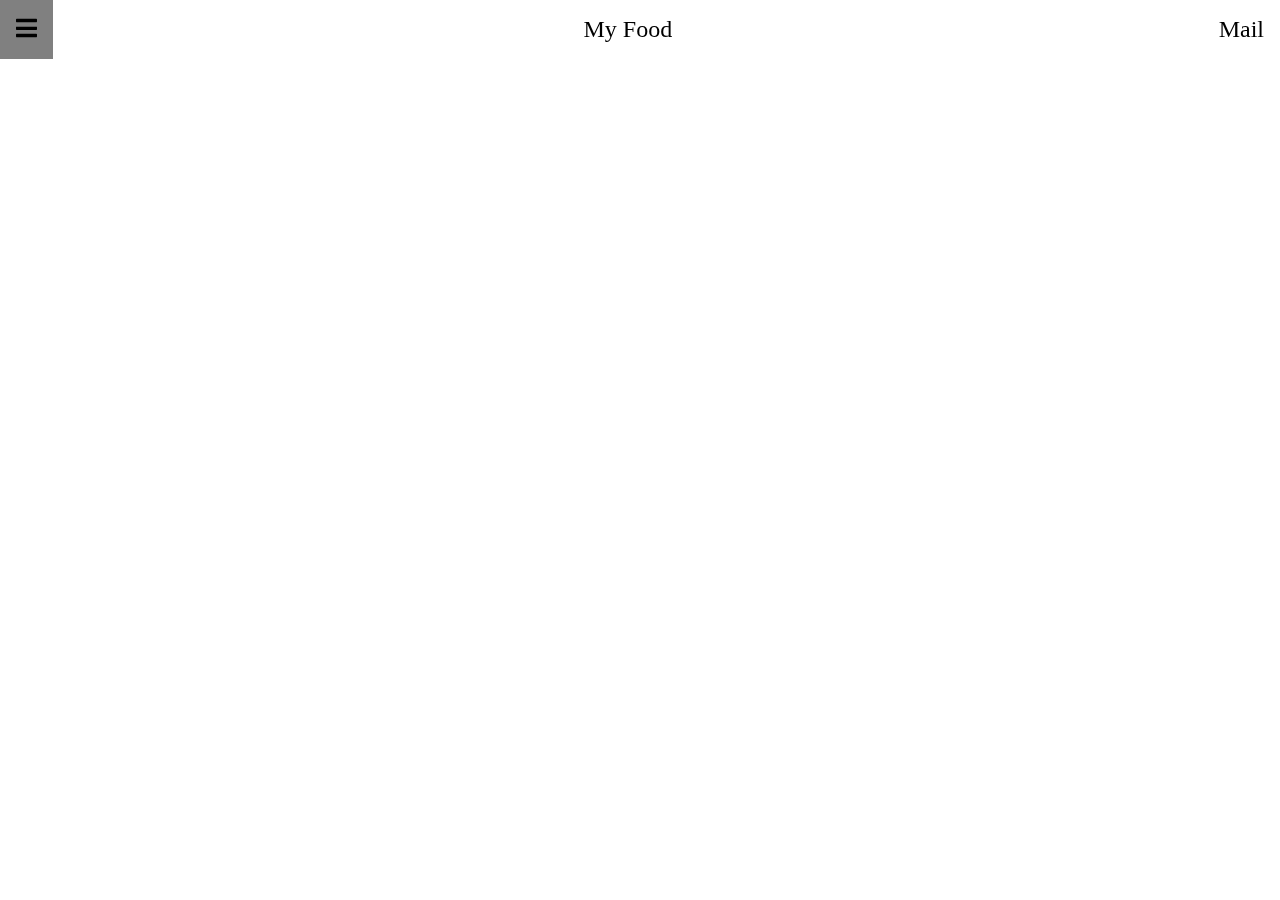
==== Task 2/index.html @ 2444d5ea "Task two" ====
<!DOCTYPE html>
<html>
<head>
	<title>Food Blog Template w3schools</title>
	<!-- Main CSS -->
	<link rel="stylesheet" type="text/css" href="css/styles.css" ></link>
	<!-- Font Awesome -->
	<link rel="stylesheet" type="text/css" href="css/all.css">
</head>
<body>

	<header>
		<div class="nav">
			<div class="container">
				<div class="row">
					<ul class="hamburger">
						<li><i class="fa fa-bars"></i></li>
					</ul>

					<div class="logo">
						<p>My Food</p>
					</div>

					<div class="nav_other">
						<p>Mail</p>
					</div>
				</div>
			</div>
		</div>
	</header>

</body>
</html>
---- Task 2/css/styles.css ----
*,
::after,
::before{
	padding: 0;
	margin: 0;
	box-sizing: border-box;
}

ul,
li{
	list-style: none;
}

header{
	position: fixed;
	top: 0;
	left: 0;
	right: 0;
}

.container{
	width: 100%;
	/*padding: 0 15px;*/
	margin-left: auto;
	margin-right: auto;
}

.row{
	display: flex;
	justify-content: space-between;
	font-size: 1.5rem;
}

.hamburger,
.logo,
.nav_other{
	padding: 1rem;
}

.hamburger:hover{
	background: grey;
}
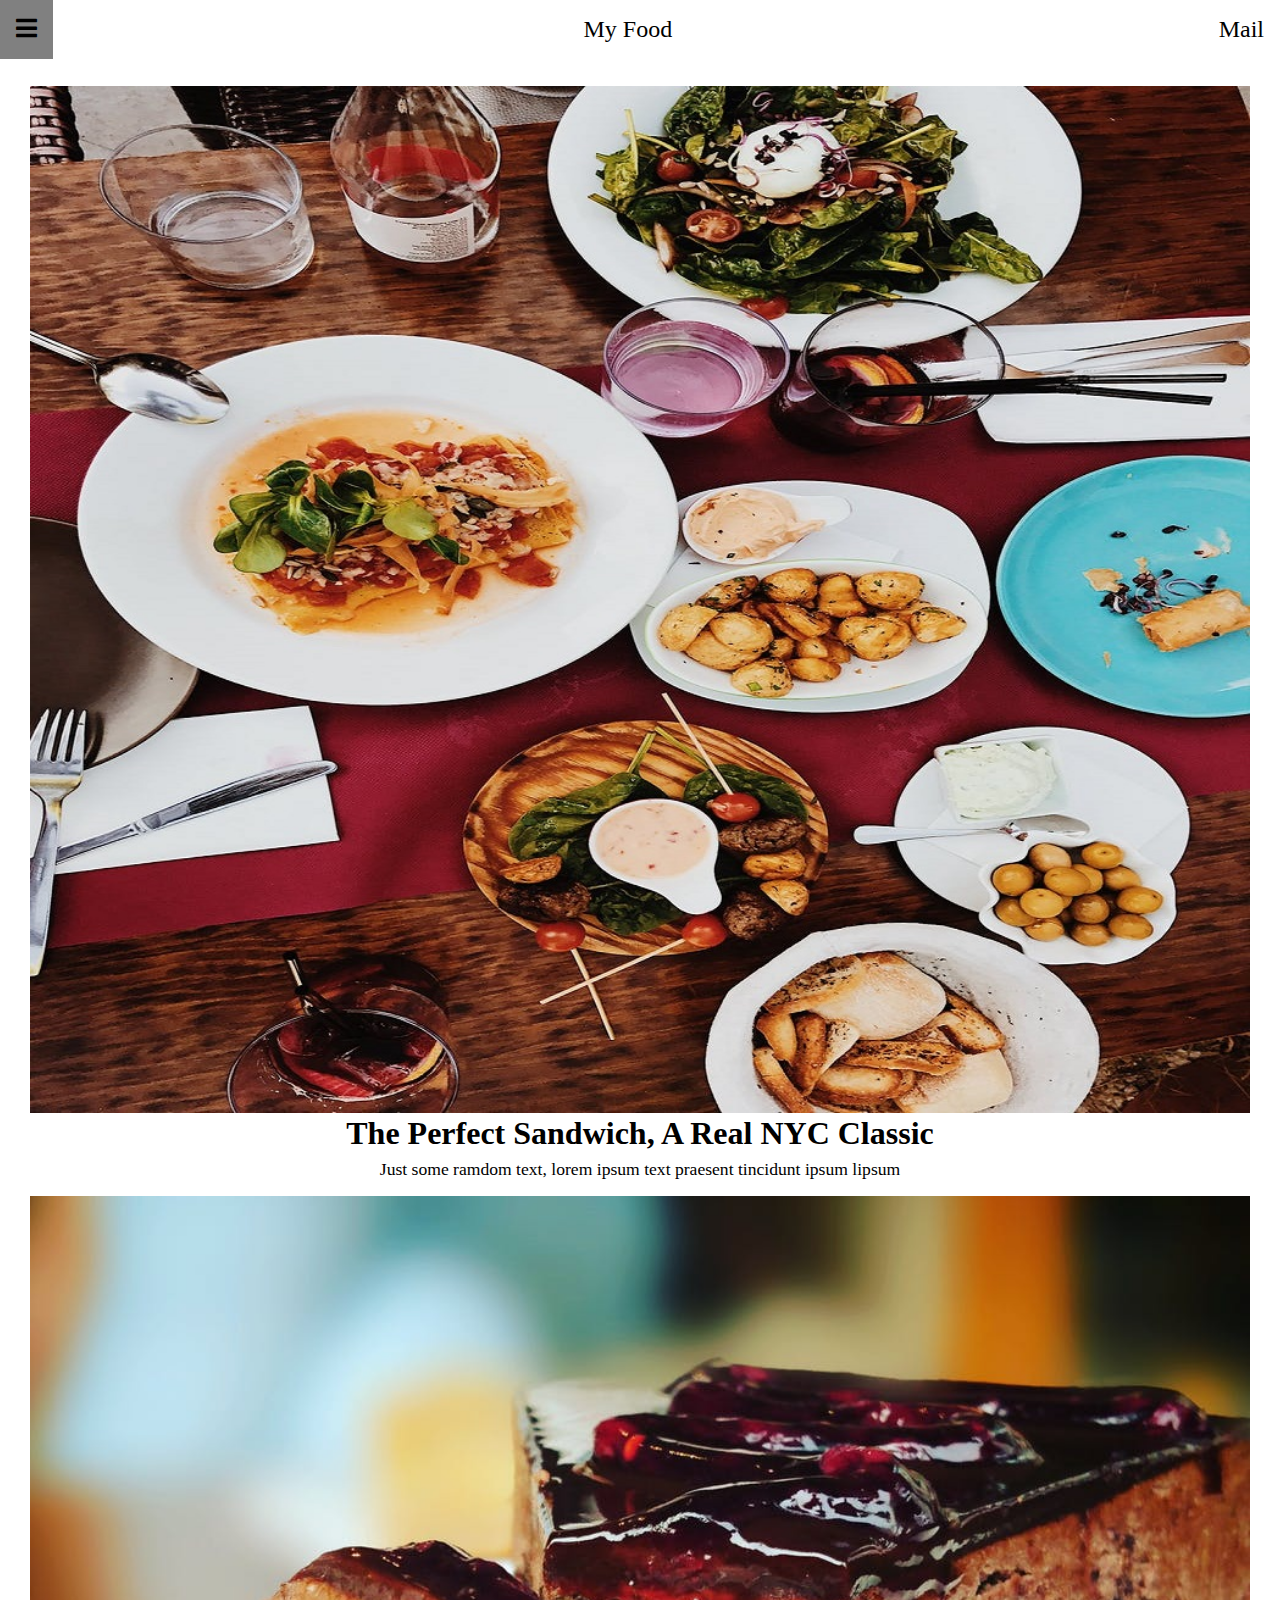
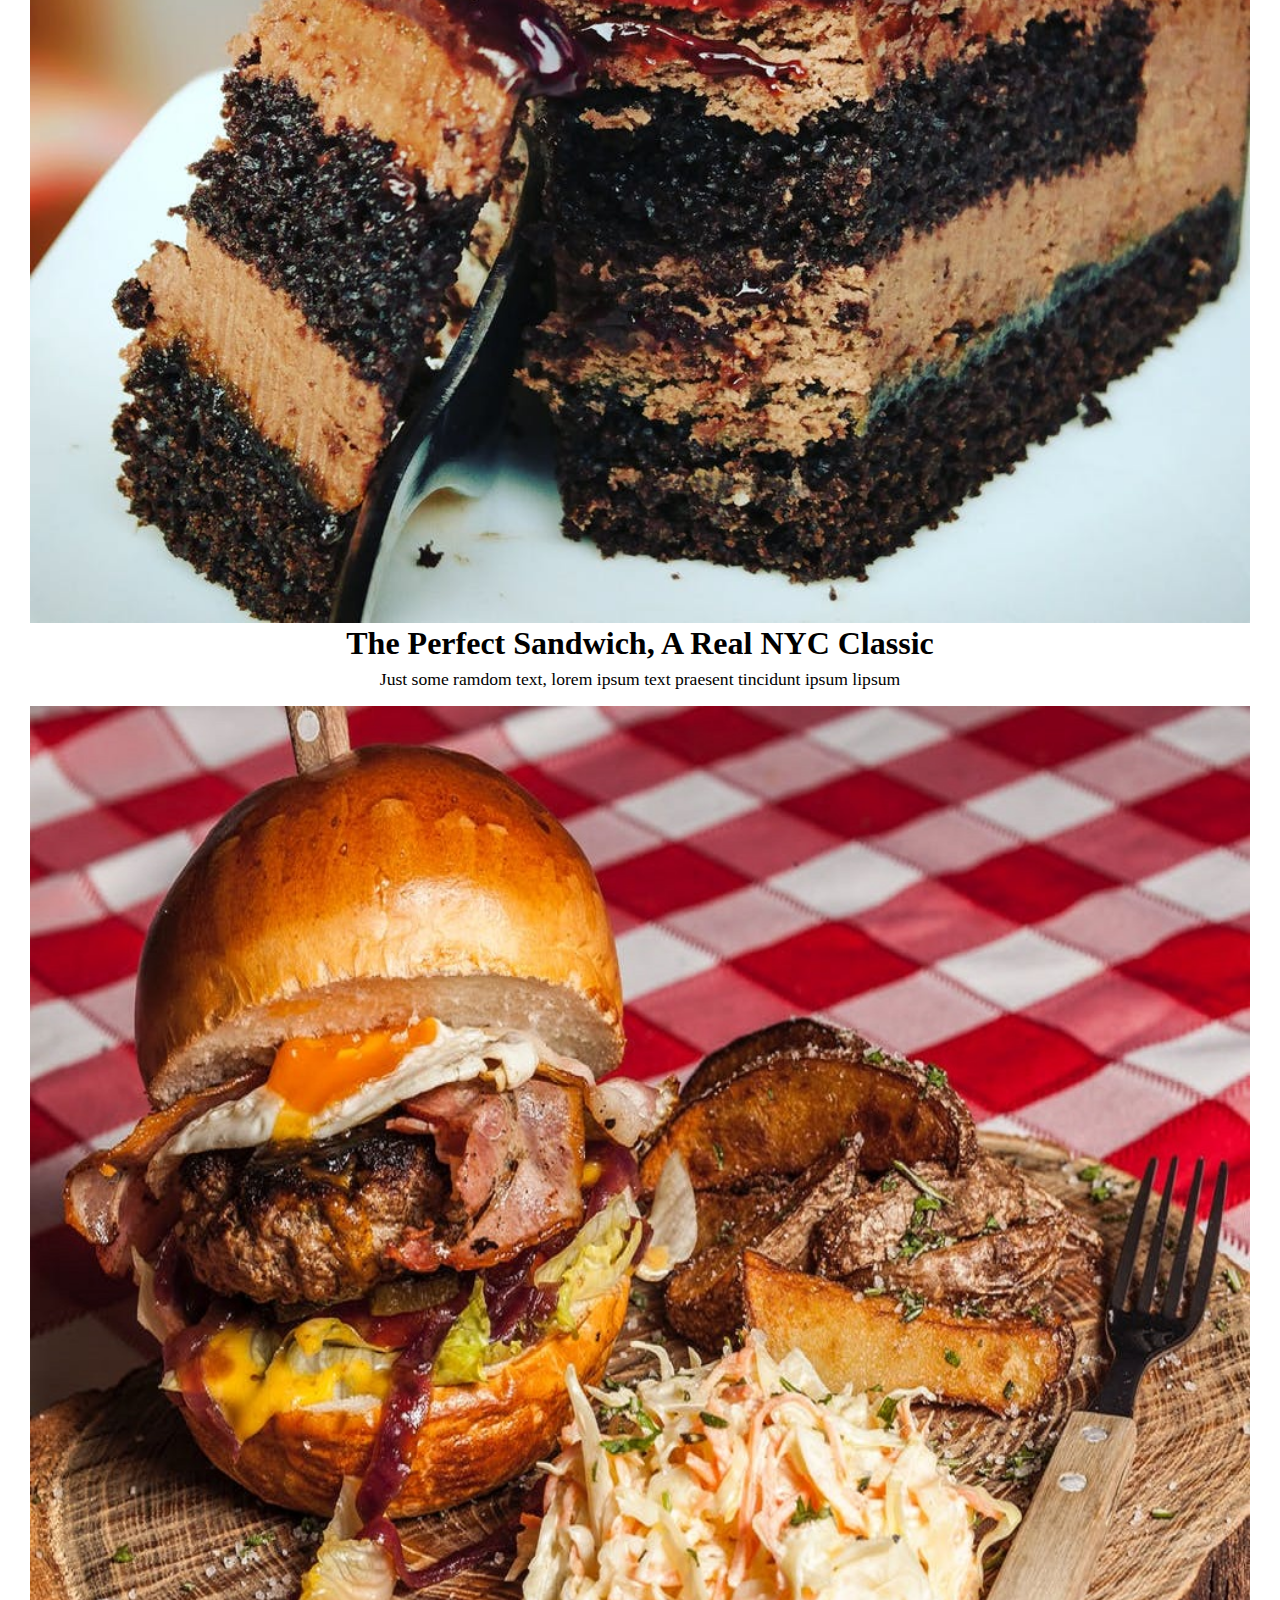
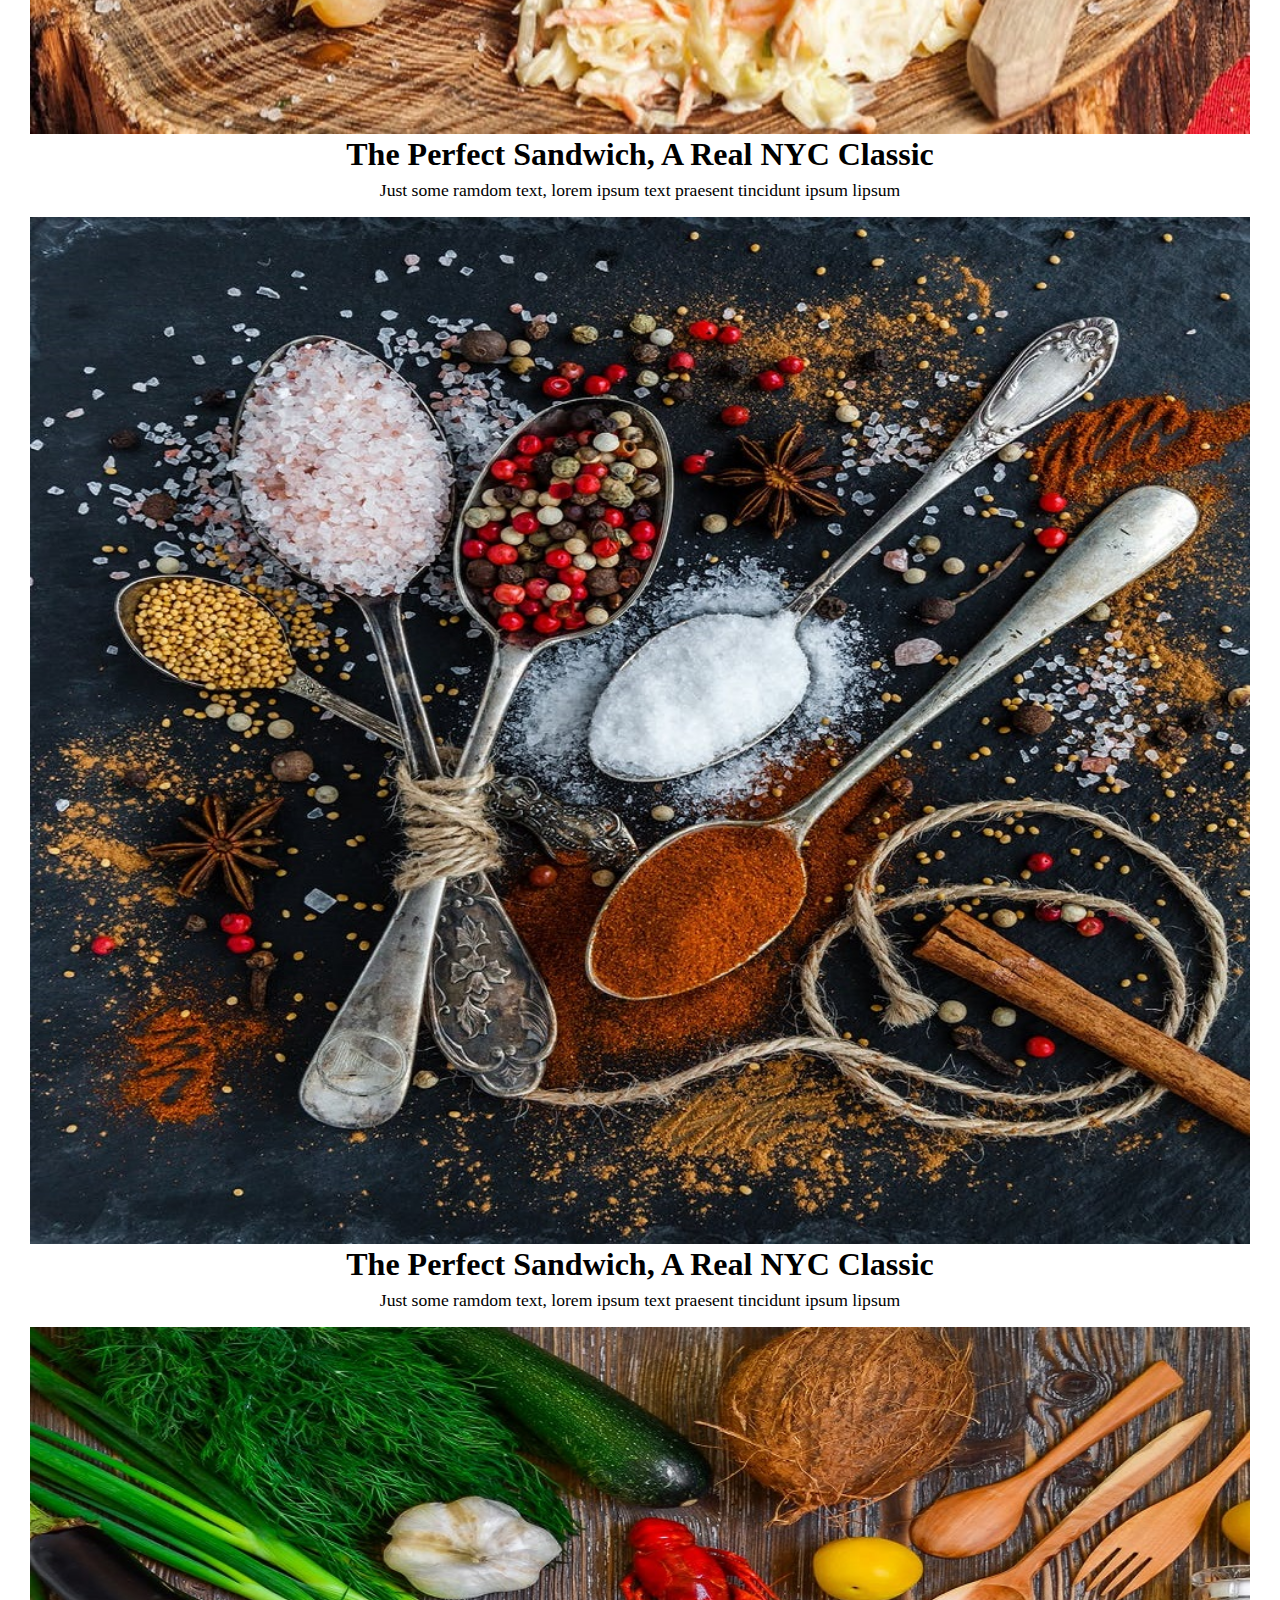
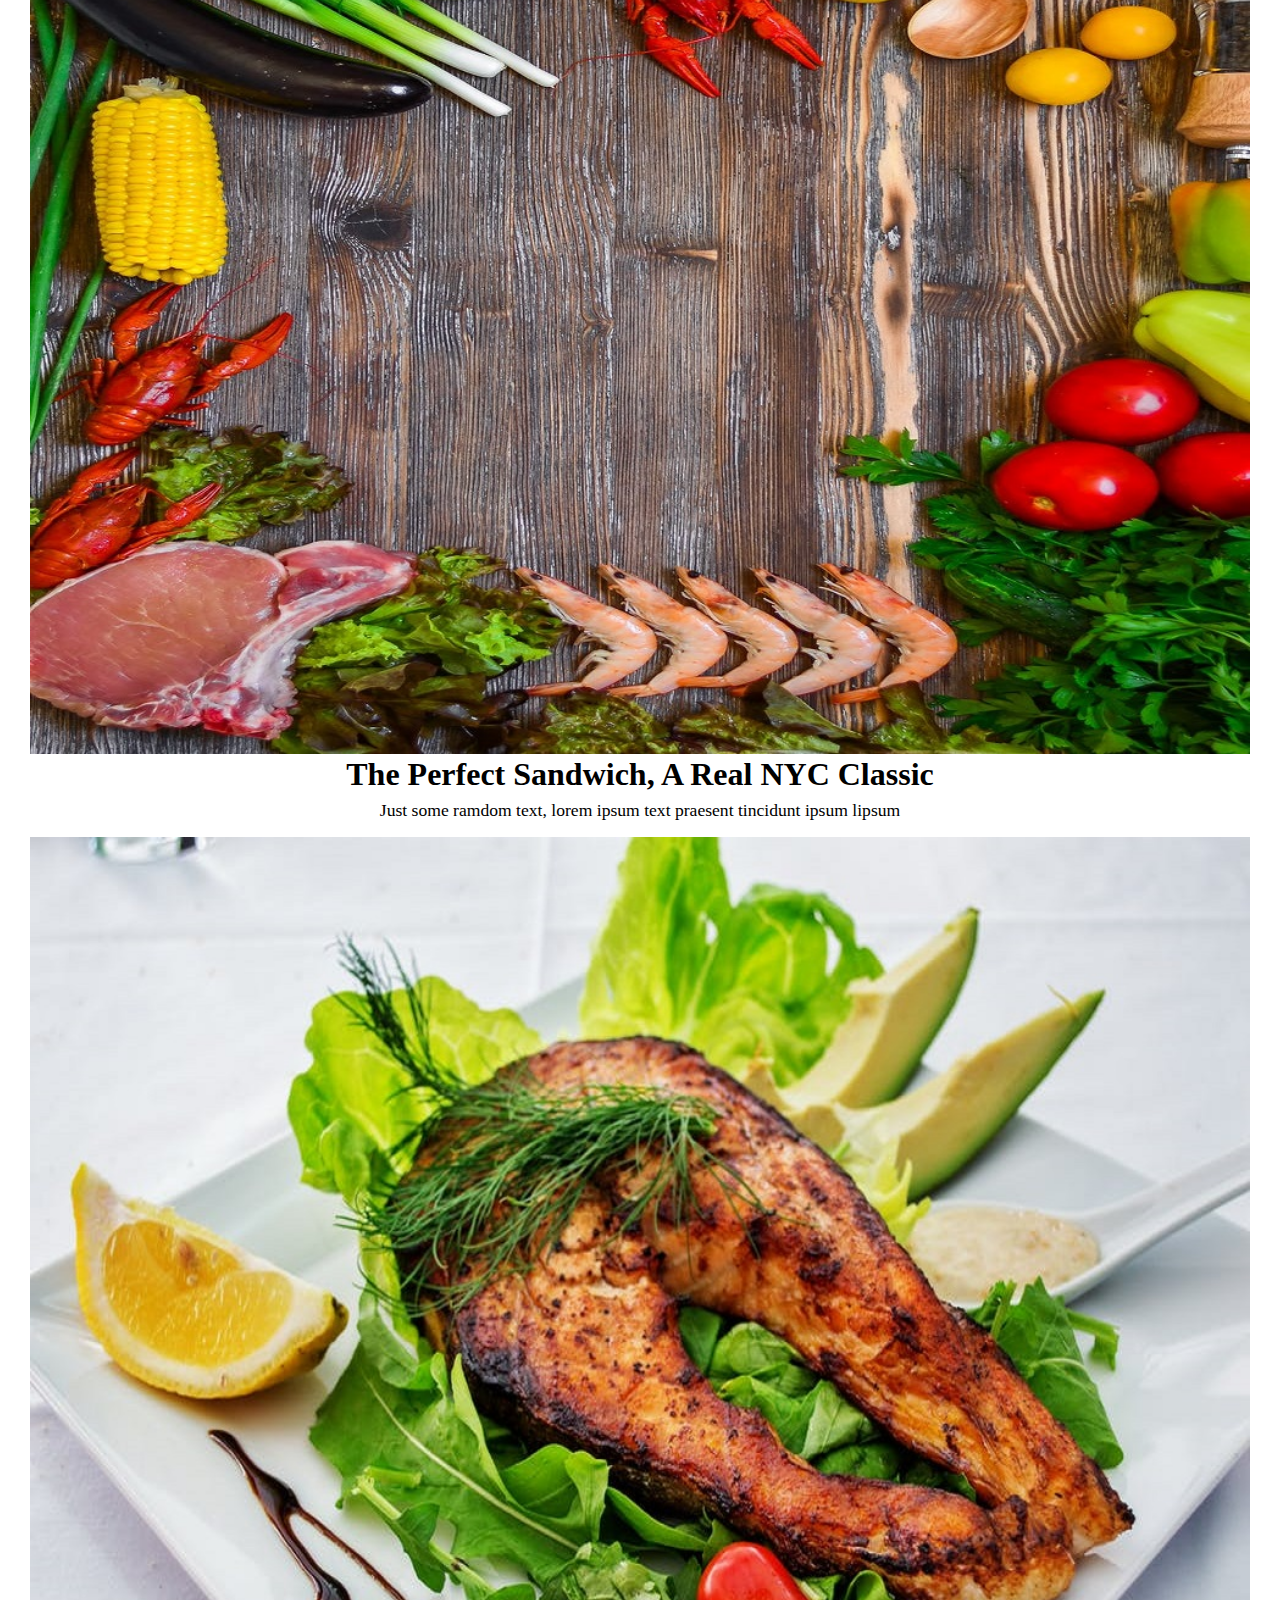
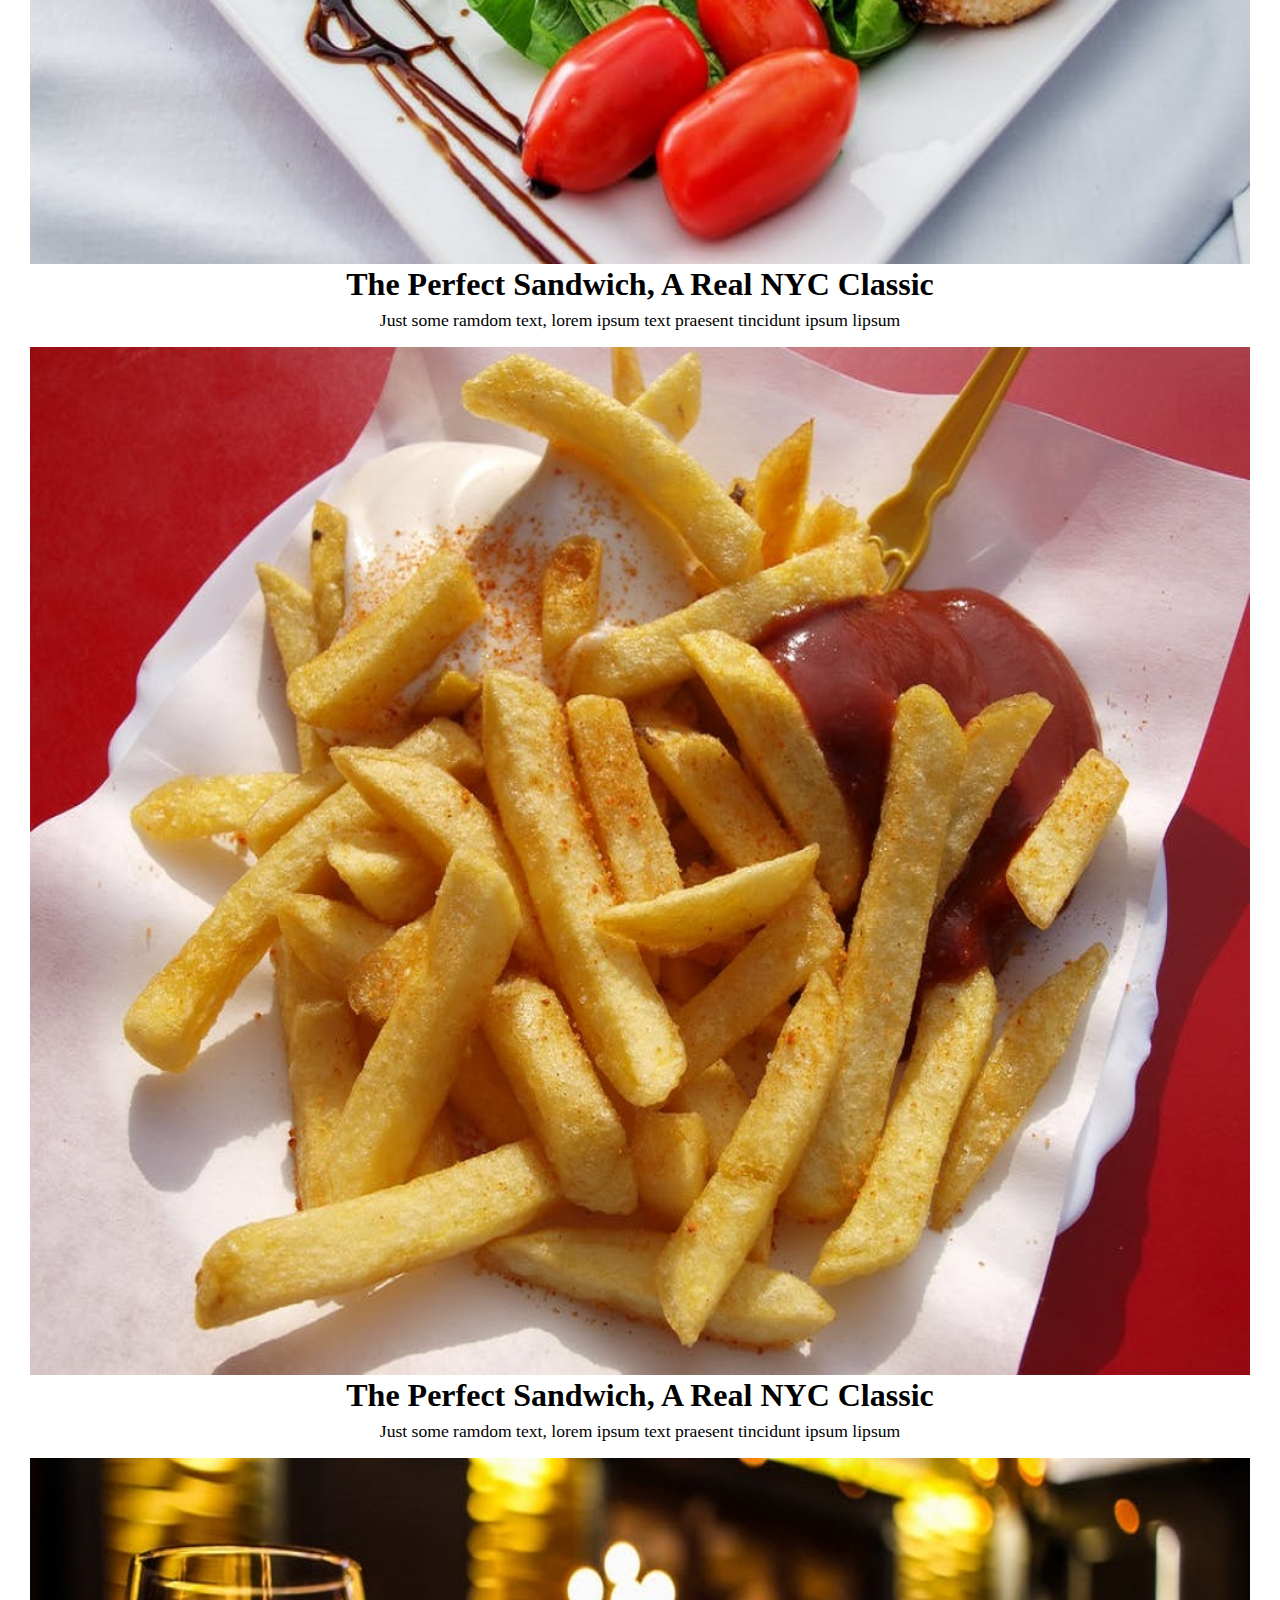
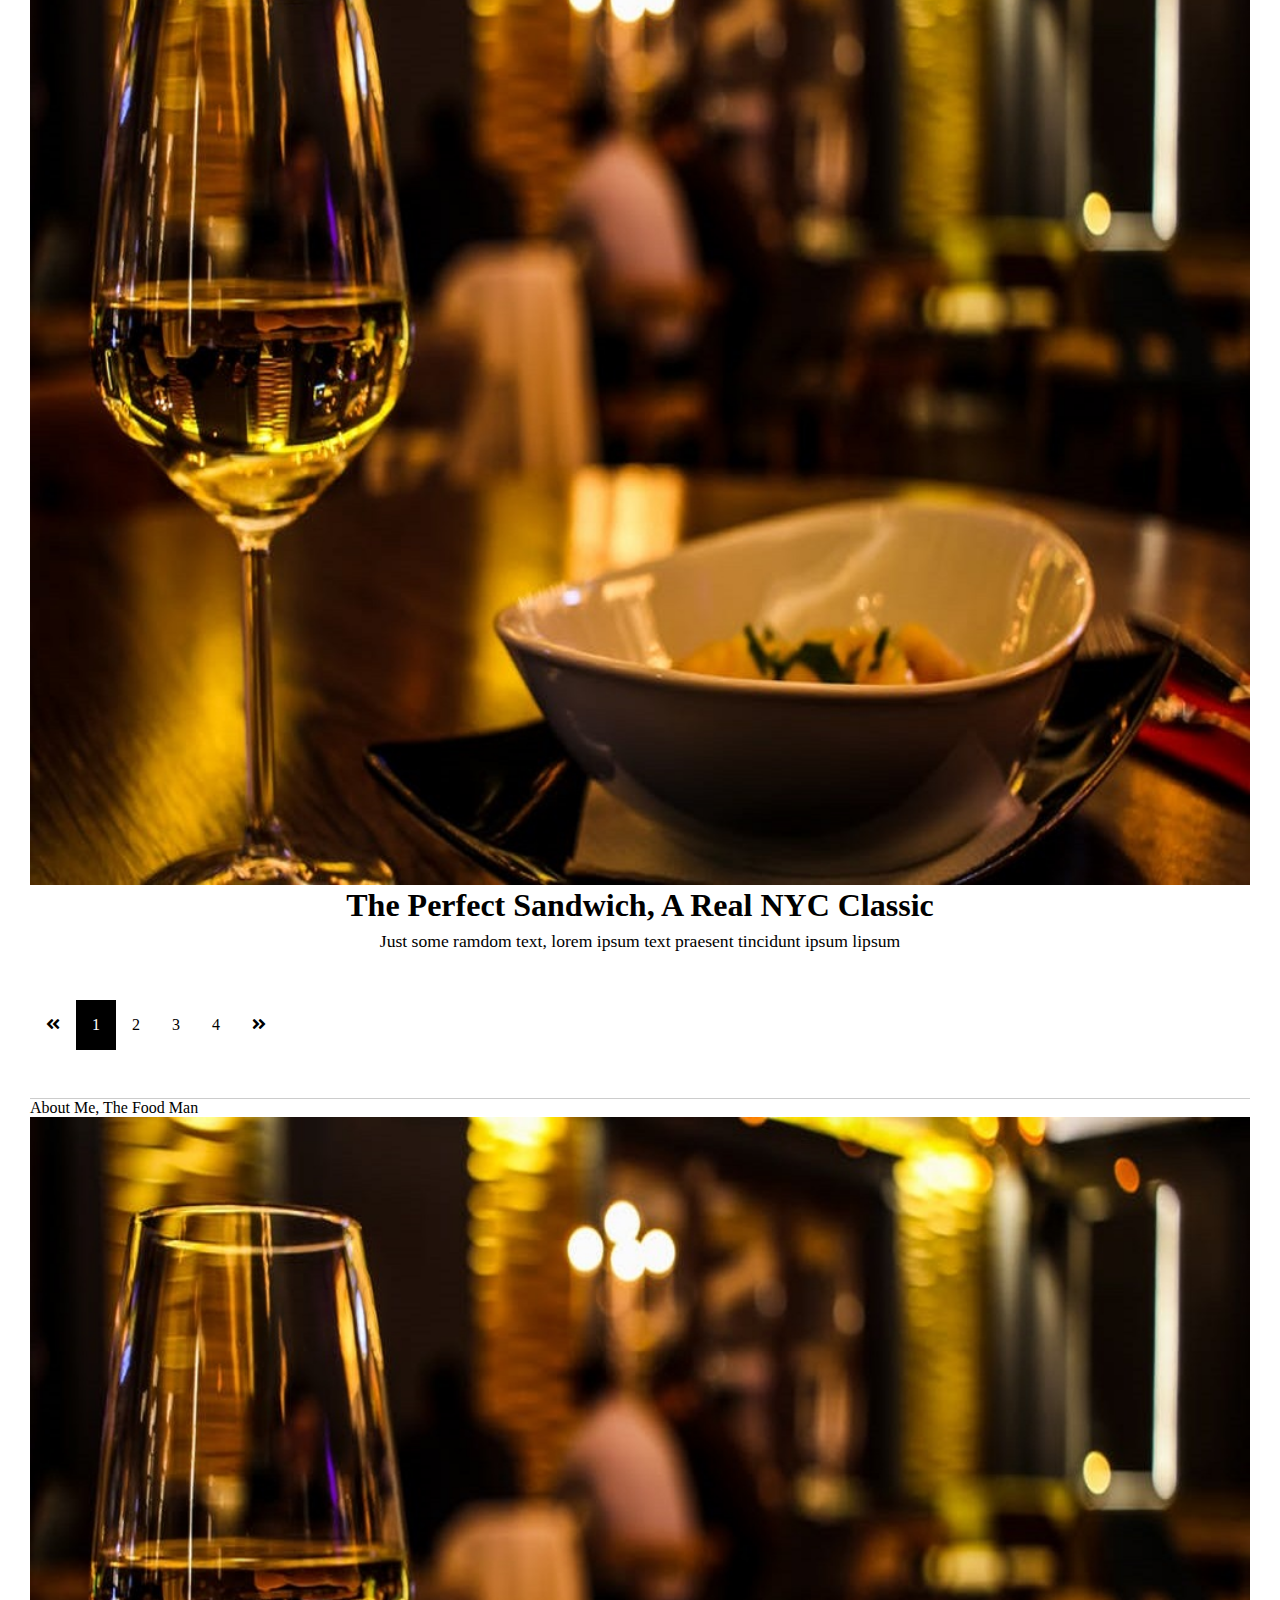
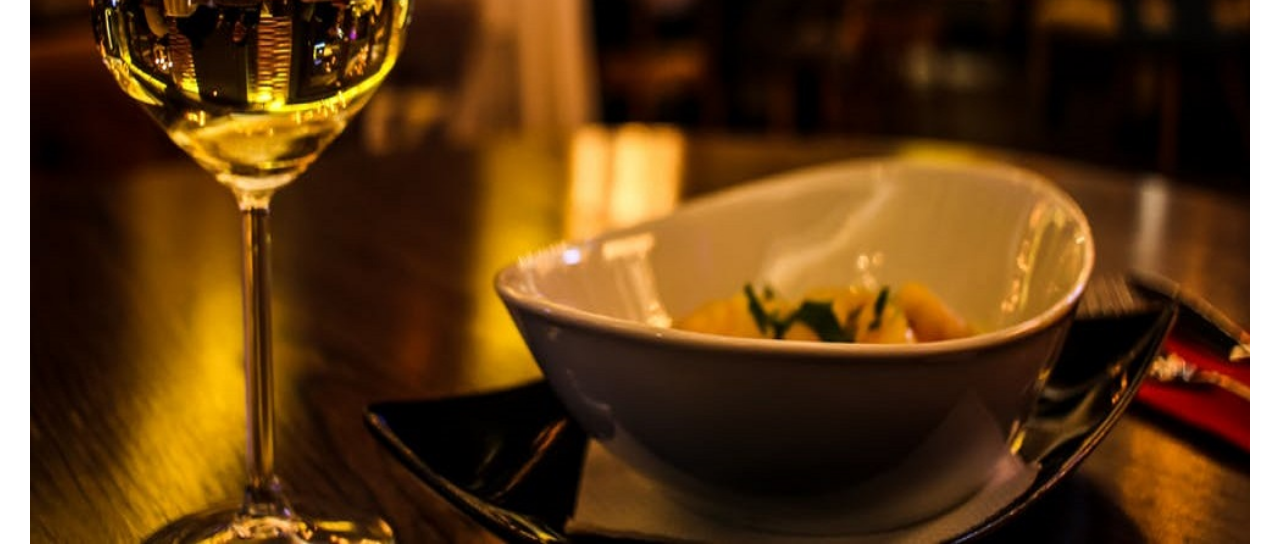
==== commit 0f0ece74: "updated" ====
--- a/Task 2/index.html
+++ b/Task 2/index.html
@@ -11,23 +11,158 @@
 
 	<header>
 		<div class="nav">
-			<div class="container">
-				<div class="row">
-					<ul class="hamburger">
-						<li><i class="fa fa-bars"></i></li>
-					</ul>
+			<div class="row">
+				<ul class="hamburger">
+					<li><i class="fa fa-bars"></i></li>
+				</ul>
 
-					<div class="logo">
-						<p>My Food</p>
-					</div>
+				<div class="logo">
+					<p>My Food</p>
+				</div>
 
-					<div class="nav_other">
-						<p>Mail</p>
-					</div>
+				<div class="nav_other">
+					<p>Mail</p>
 				</div>
 			</div>
 		</div>
 	</header>
 
+	<section id="myFood">
+		<div class="container">
+			<div class="my_food_content">
+				<div class="food">
+					<div class="food_img">
+						<img src="assets/img-1.jpeg">
+					</div>
+
+					<div class="food_title">
+						<h1>The Perfect Sandwich, A Real NYC Classic</h1>
+					</div>
+
+					<div class="food_description">
+						<p>Just some ramdom text, lorem ipsum text praesent tincidunt ipsum lipsum</p>
+					</div>
+				</div>
+
+				<div class="food">
+					<div class="food_img">
+						<img src="assets/img-2.jpeg">
+					</div>
+
+					<div class="food_title">
+						<h1>The Perfect Sandwich, A Real NYC Classic</h1>
+					</div>
+
+					<div class="food_description">
+						<p>Just some ramdom text, lorem ipsum text praesent tincidunt ipsum lipsum</p>
+					</div>
+				</div>
+
+				<div class="food">
+					<div class="food_img">
+						<img src="assets/img-3.jpeg">
+					</div>
+
+					<div class="food_title">
+						<h1>The Perfect Sandwich, A Real NYC Classic</h1>
+					</div>
+
+					<div class="food_description">
+						<p>Just some ramdom text, lorem ipsum text praesent tincidunt ipsum lipsum</p>
+					</div>
+				</div>
+
+				<div class="food">
+					<div class="food_img">
+						<img src="assets/img-4.jpeg">
+					</div>
+
+					<div class="food_title">
+						<h1>The Perfect Sandwich, A Real NYC Classic</h1>
+					</div>
+
+					<div class="food_description">
+						<p>Just some ramdom text, lorem ipsum text praesent tincidunt ipsum lipsum</p>
+					</div>
+				</div>
+
+				<div class="food">
+					<div class="food_img">
+						<img src="assets/img-5.jpeg">
+					</div>
+
+					<div class="food_title">
+						<h1>The Perfect Sandwich, A Real NYC Classic</h1>
+					</div>
+
+					<div class="food_description">
+						<p>Just some ramdom text, lorem ipsum text praesent tincidunt ipsum lipsum</p>
+					</div>
+				</div>
+
+				<div class="food">
+					<div class="food_img">
+						<img src="assets/img-6.jpeg">
+					</div>
+
+					<div class="food_title">
+						<h1>The Perfect Sandwich, A Real NYC Classic</h1>
+					</div>
+
+					<div class="food_description">
+						<p>Just some ramdom text, lorem ipsum text praesent tincidunt ipsum lipsum</p>
+					</div>
+				</div>
+
+				<div class="food">
+					<div class="food_img">
+						<img src="assets/img-7.jpeg">
+					</div>
+
+					<div class="food_title">
+						<h1>The Perfect Sandwich, A Real NYC Classic</h1>
+					</div>
+
+					<div class="food_description">
+						<p>Just some ramdom text, lorem ipsum text praesent tincidunt ipsum lipsum</p>
+					</div>
+				</div>
+
+				<div class="food">
+					<div class="food_img">
+						<img src="assets/img-8.jpeg">
+					</div>
+
+					<div class="food_title">
+						<h1>The Perfect Sandwich, A Real NYC Classic</h1>
+					</div>
+
+					<div class="food_description">
+						<p>Just some ramdom text, lorem ipsum text praesent tincidunt ipsum lipsum</p>
+					</div>
+				</div>
+			</div>
+
+			<ul class="pagination">
+				<li class="page"><i class="fa fa-angle-double-left"></i><li>
+				<li class="page active">1<li>
+				<li class="page">2<li>
+				<li class="page">3<li>
+				<li class="page">4<li>
+				<li class="page"><i class="fa fa-angle-double-right"></i><li>
+			</ul>
+		</div>
+	</section>
+
+	<section id="about">
+		<div class="container">
+			<p>About Me, The Food Man</p>
+
+			<div class="about_img">
+				<img src="assets/img-8.jpeg">
+			</div>
+		</div>
+	</section>
+
 </body>
 </html>--- a/Task 2/css/styles.css
+++ b/Task 2/css/styles.css
@@ -16,11 +16,18 @@
 	top: 0;
 	left: 0;
 	right: 0;
+	background: #fff;
+}
+
+.nav{
+	width: 100%;
+	margin-left: auto;
+	margin-right: auto;
 }
 
 .container{
 	width: 100%;
-	/*padding: 0 15px;*/
+	padding: 0 30px;
 	margin-left: auto;
 	margin-right: auto;
 }
@@ -39,4 +46,50 @@
 
 .hamburger:hover{
 	background: grey;
+}
+
+.my_food_content{
+	padding-top: 70px;
+	text-align: center;
+}
+
+.food{
+	margin-top: 1rem;
+}
+
+.food_img,
+img{
+	width: 100%;
+	height: 100%;
+}
+
+.food_title{
+	line-height: 2rem;
+}
+
+.food_description{
+	margin-top: 10px;
+	font-size: 1.1rem;
+}
+
+.pagination{
+	display: flex;
+	text-align: center;
+	align-items: center;
+	padding: 3rem 0;
+	border-bottom: 1px solid rgba(0, 0, 0, 0.2);
+}
+
+.page{
+	padding: 1rem;
+}
+
+.page:hover,
+.pagination .active{
+	background: #000;
+	color: #fff;
+}
+
+.pagination .active:hover{
+	background: grey;
 }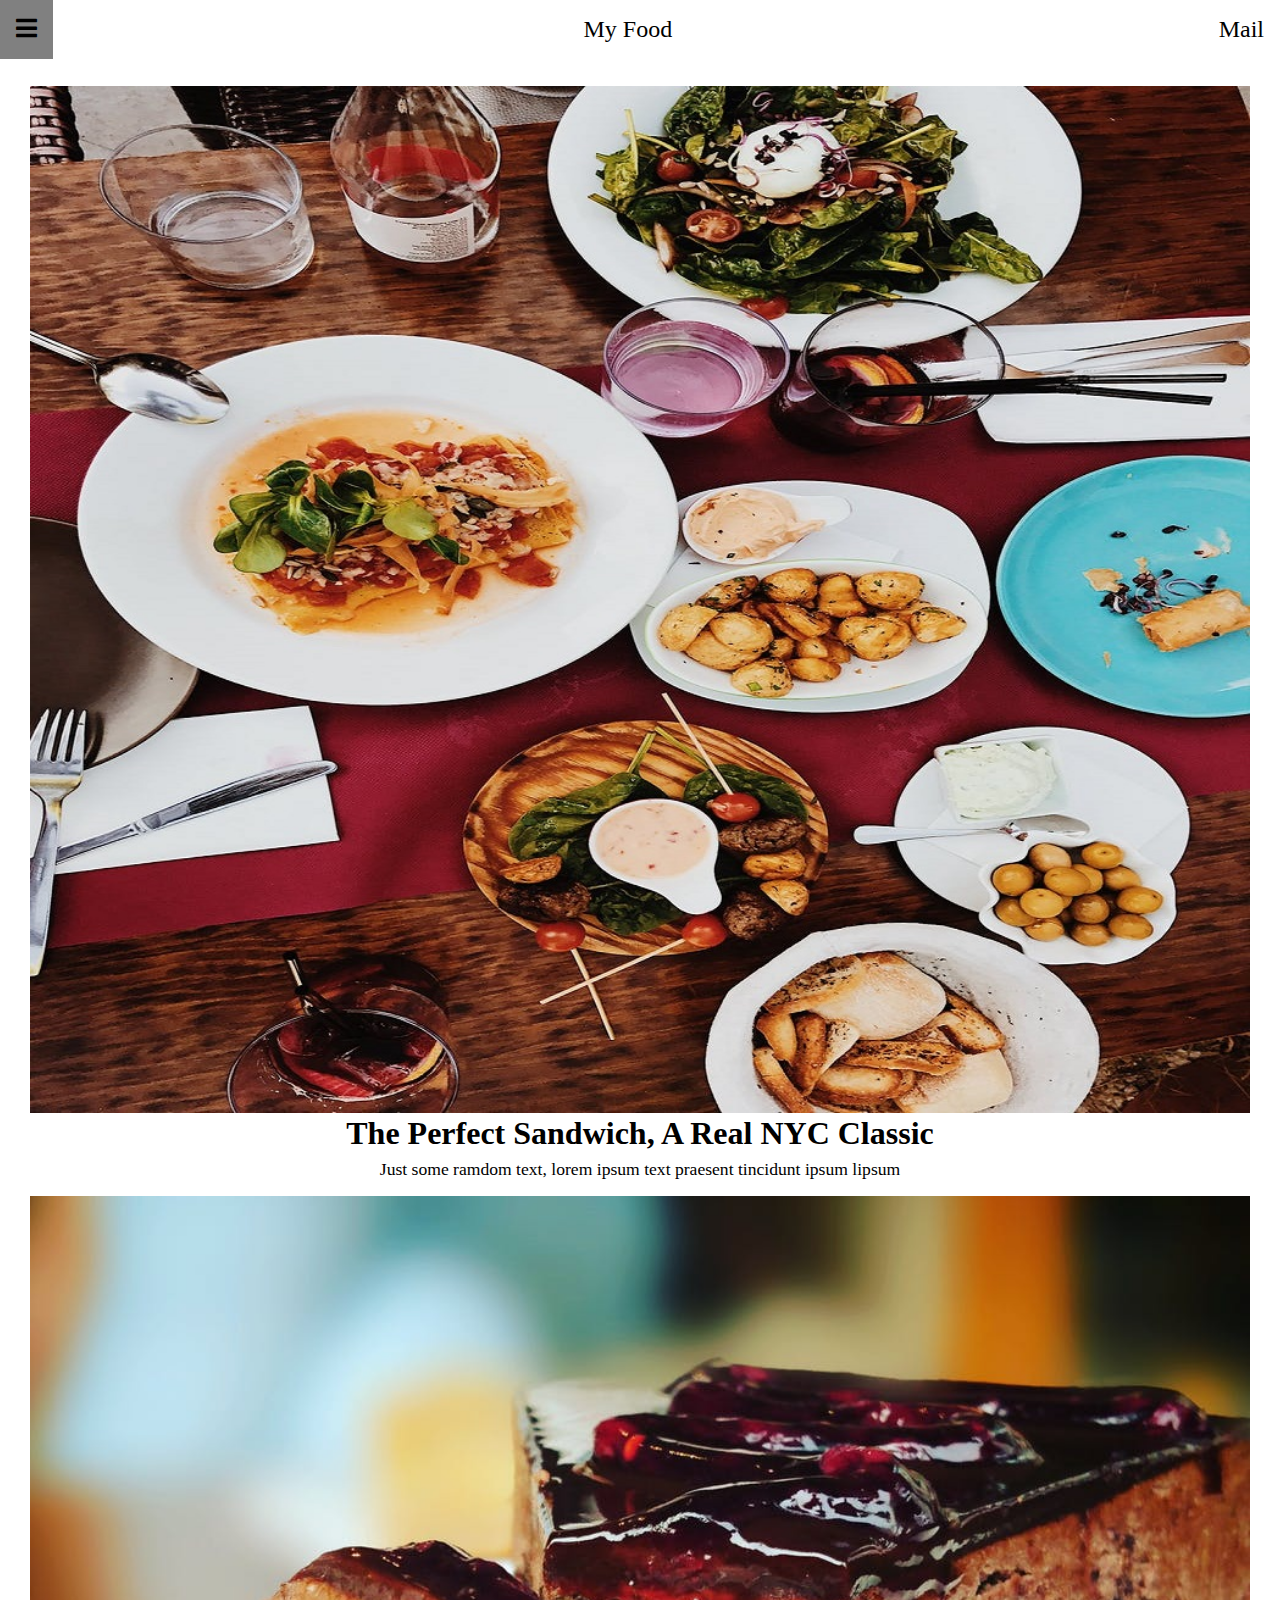
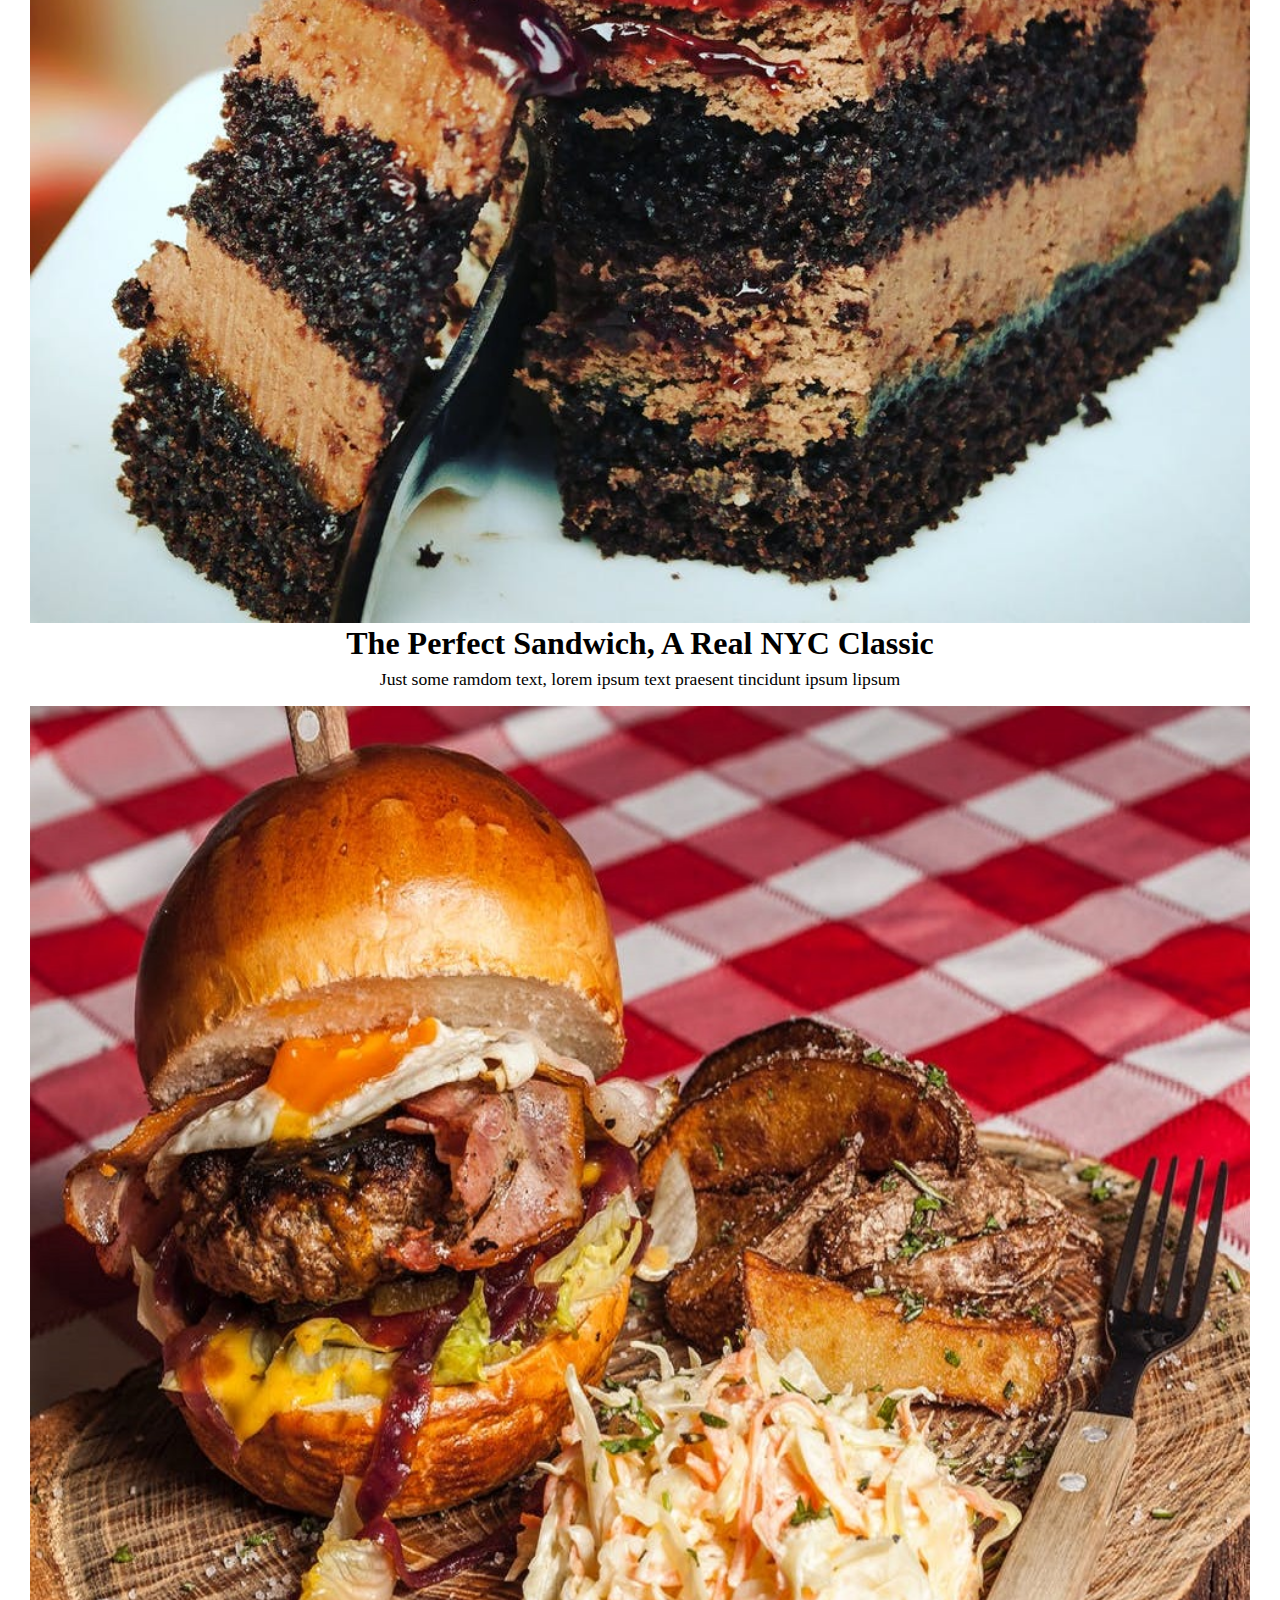
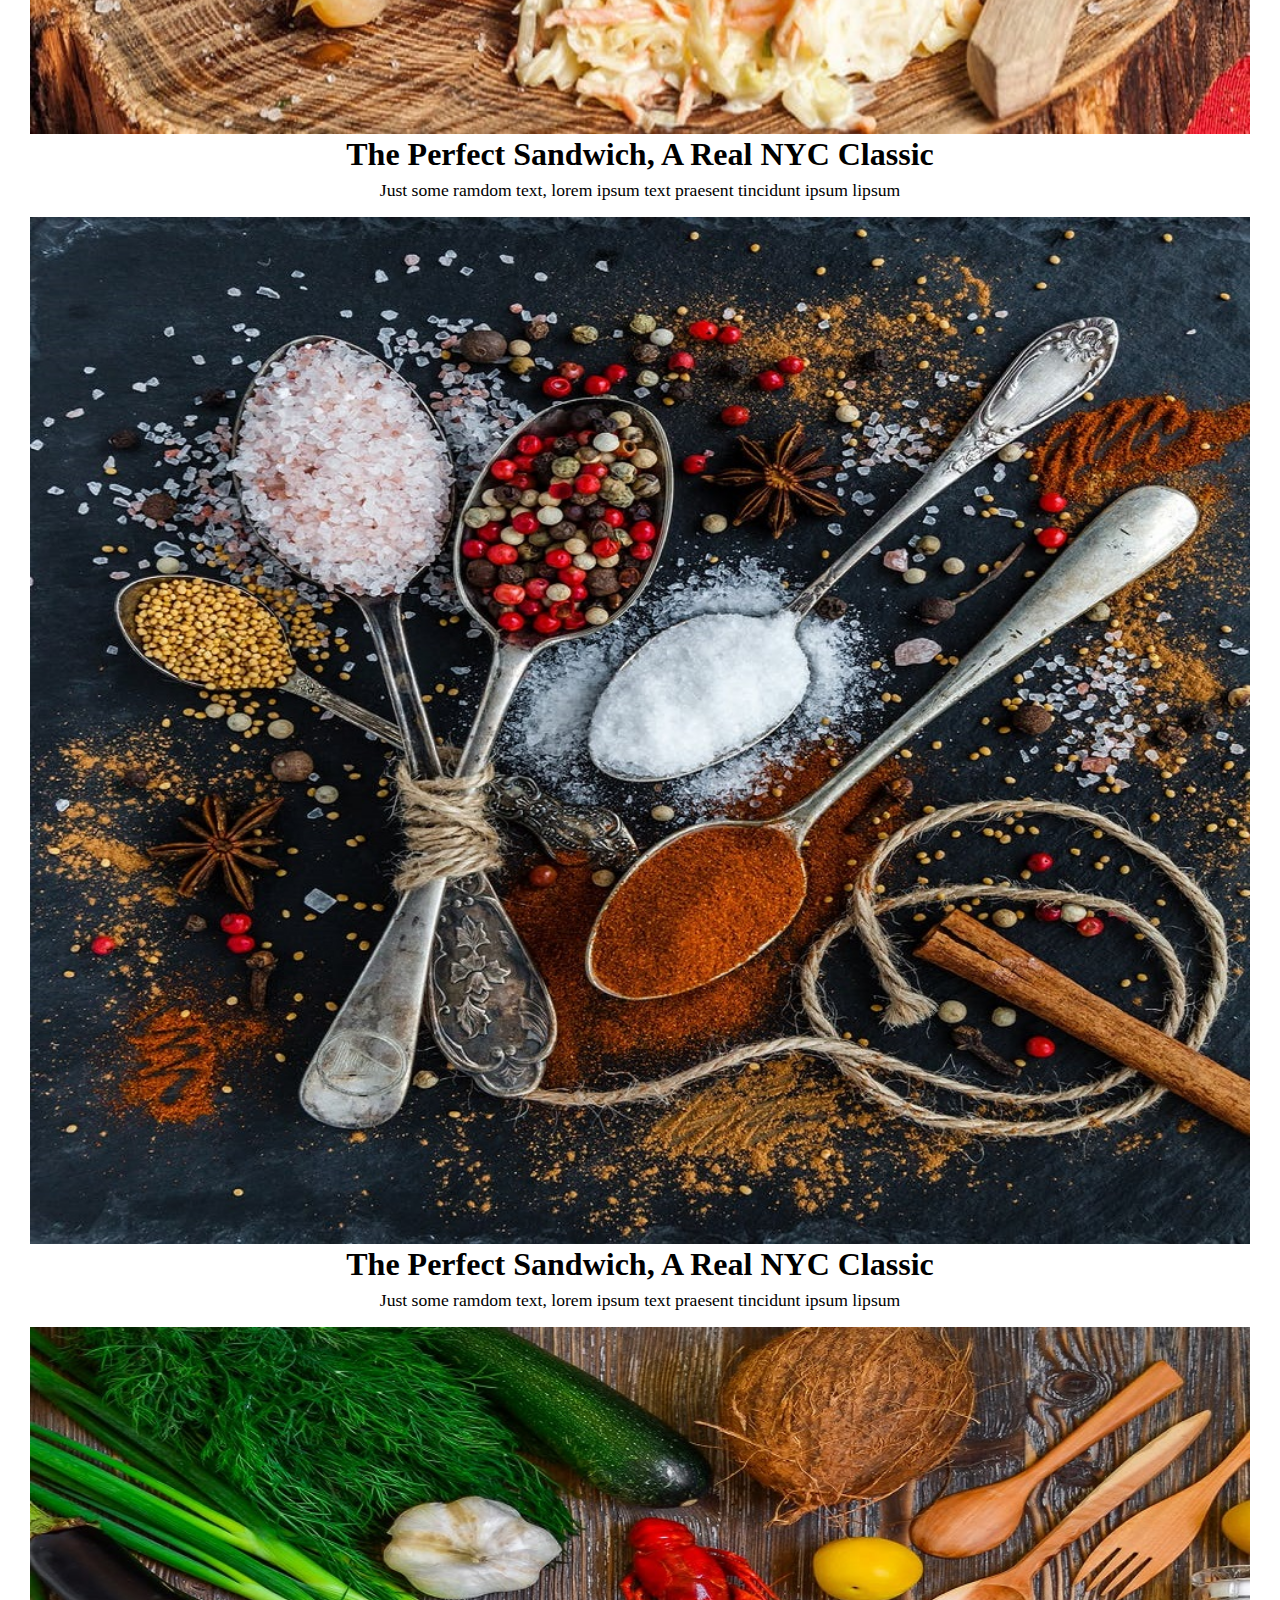
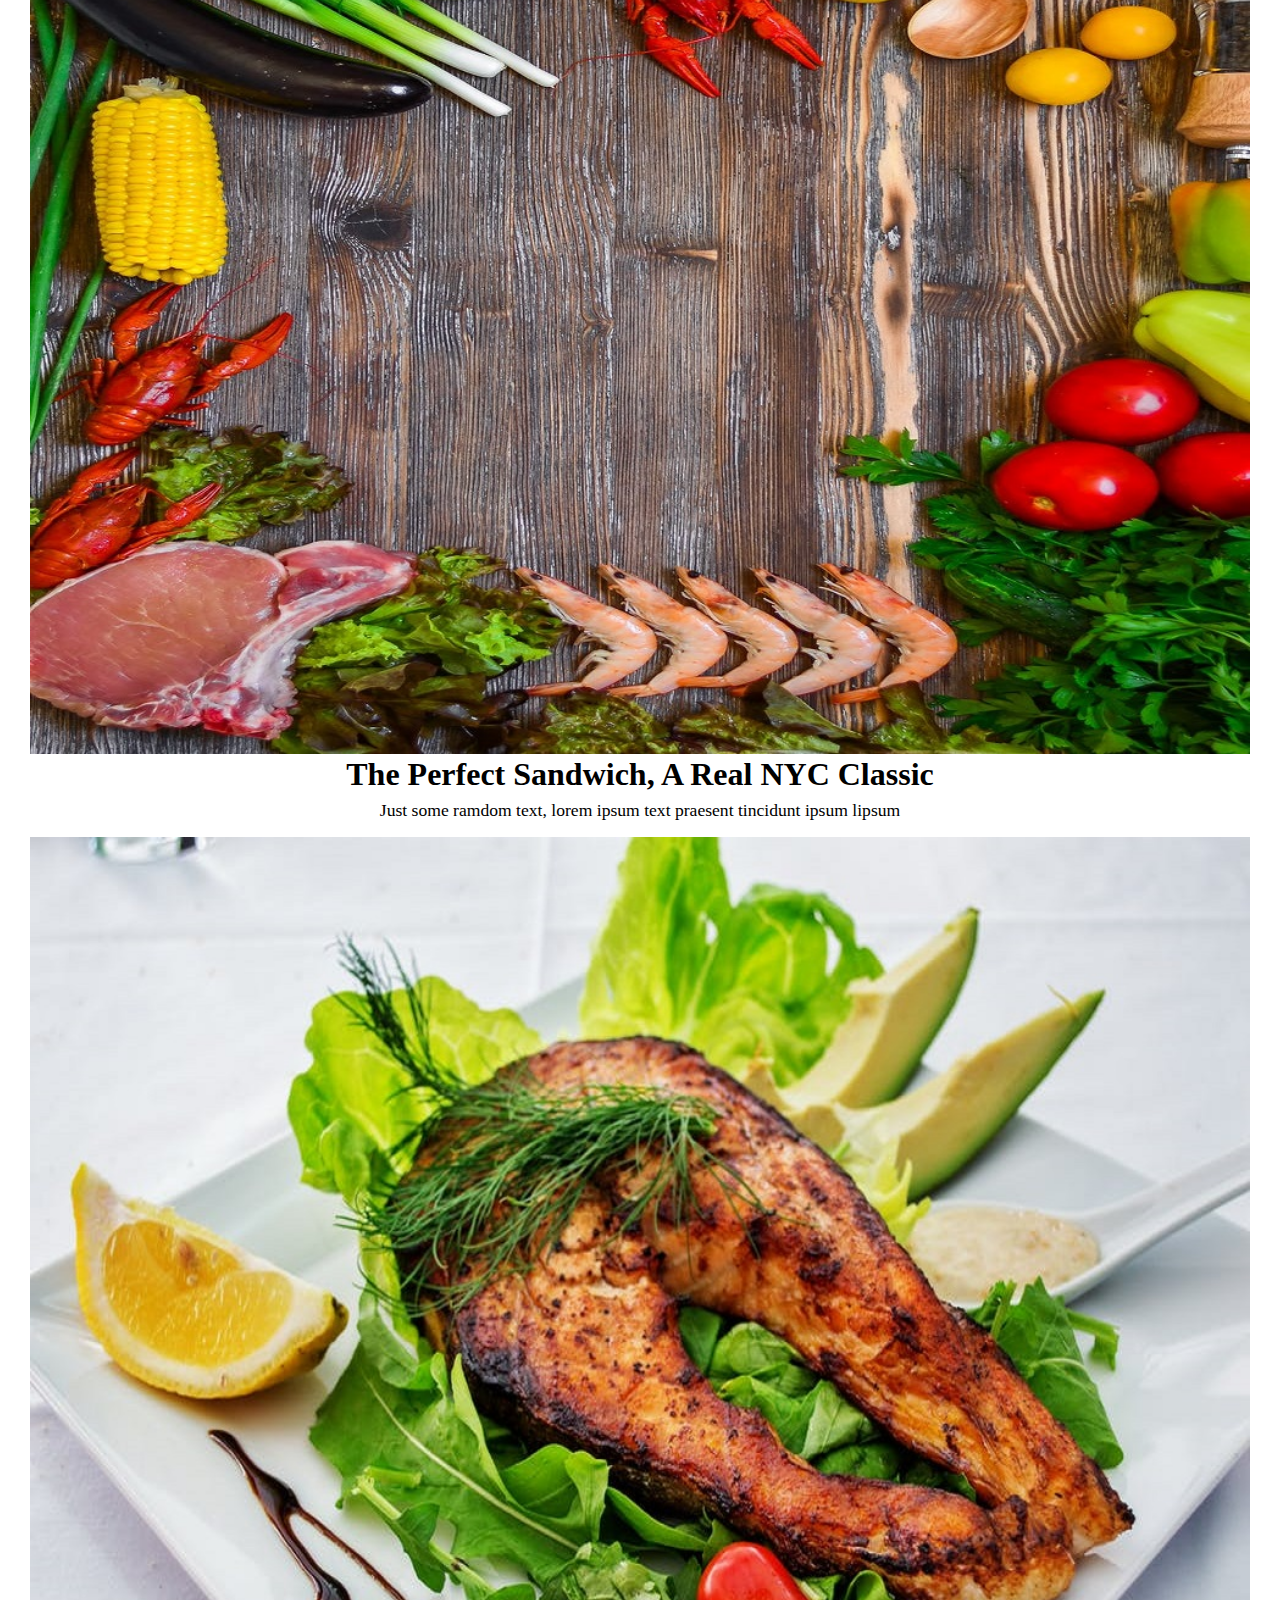
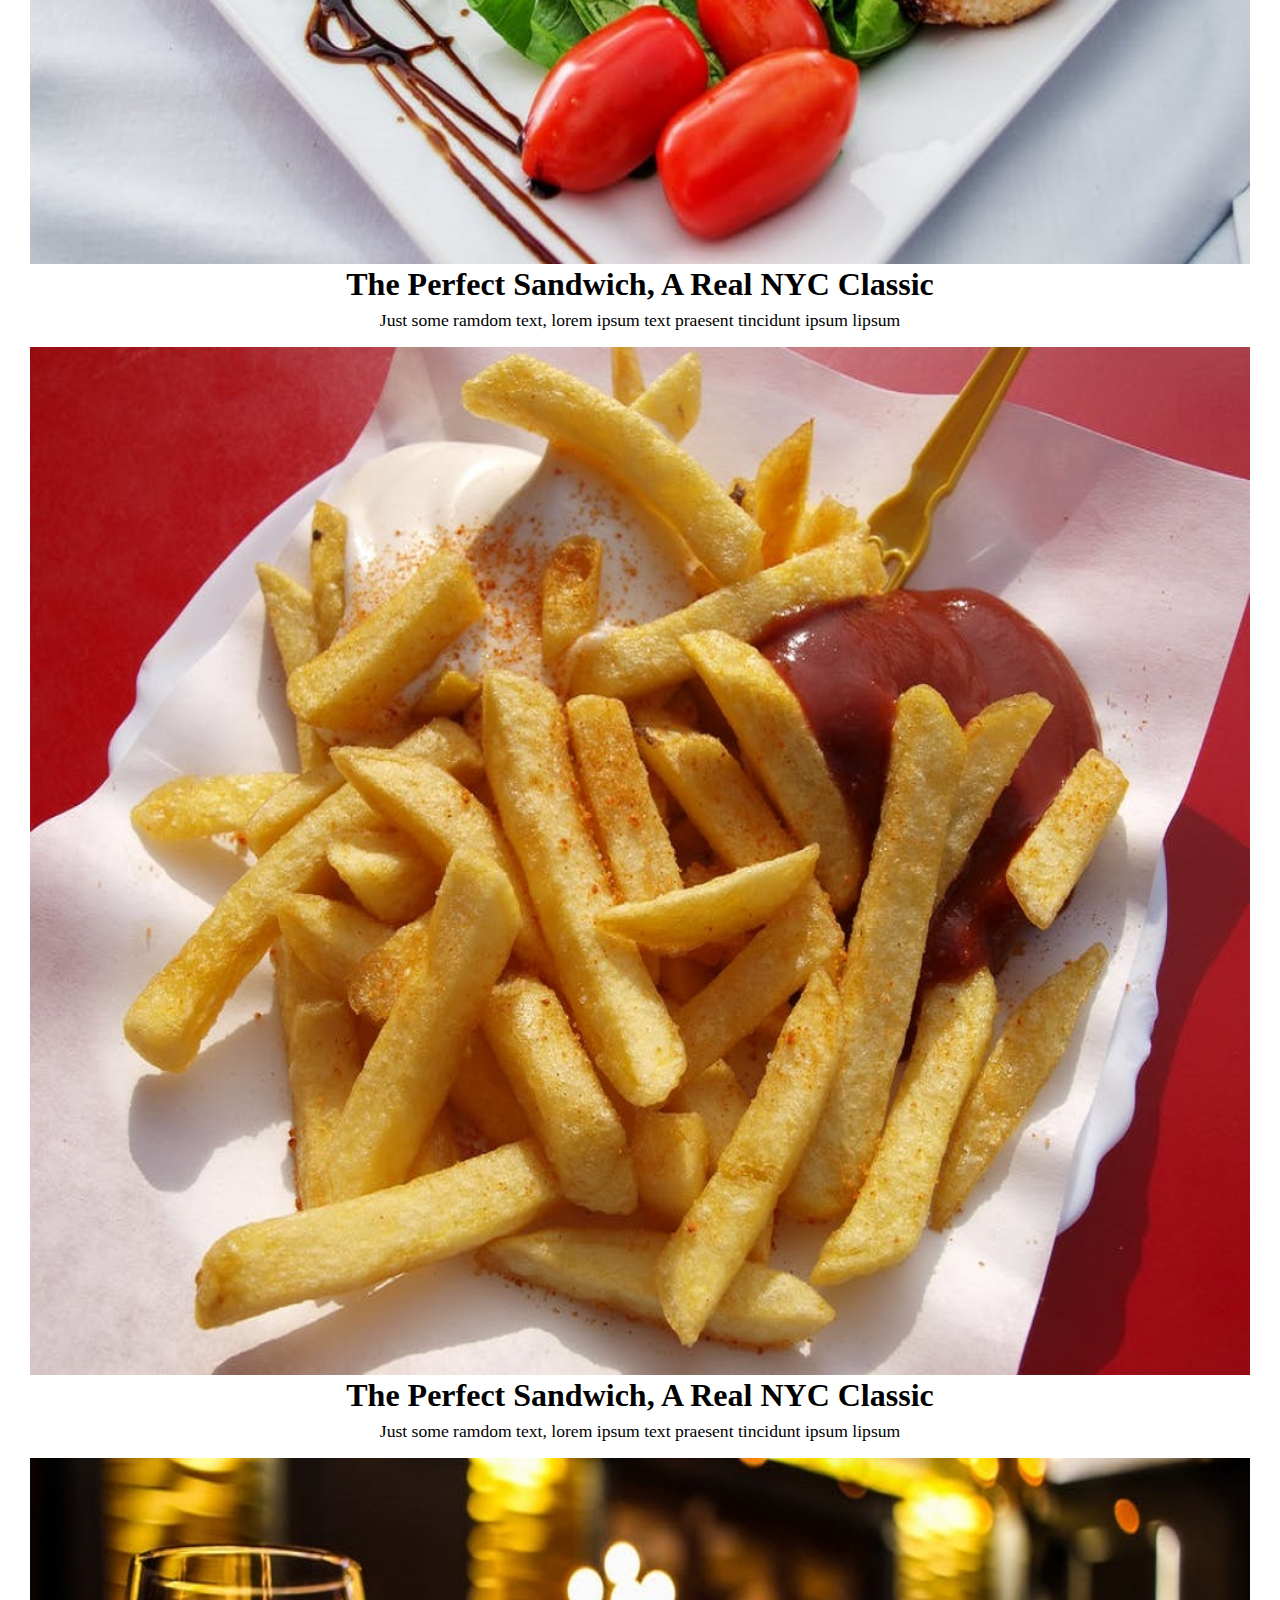
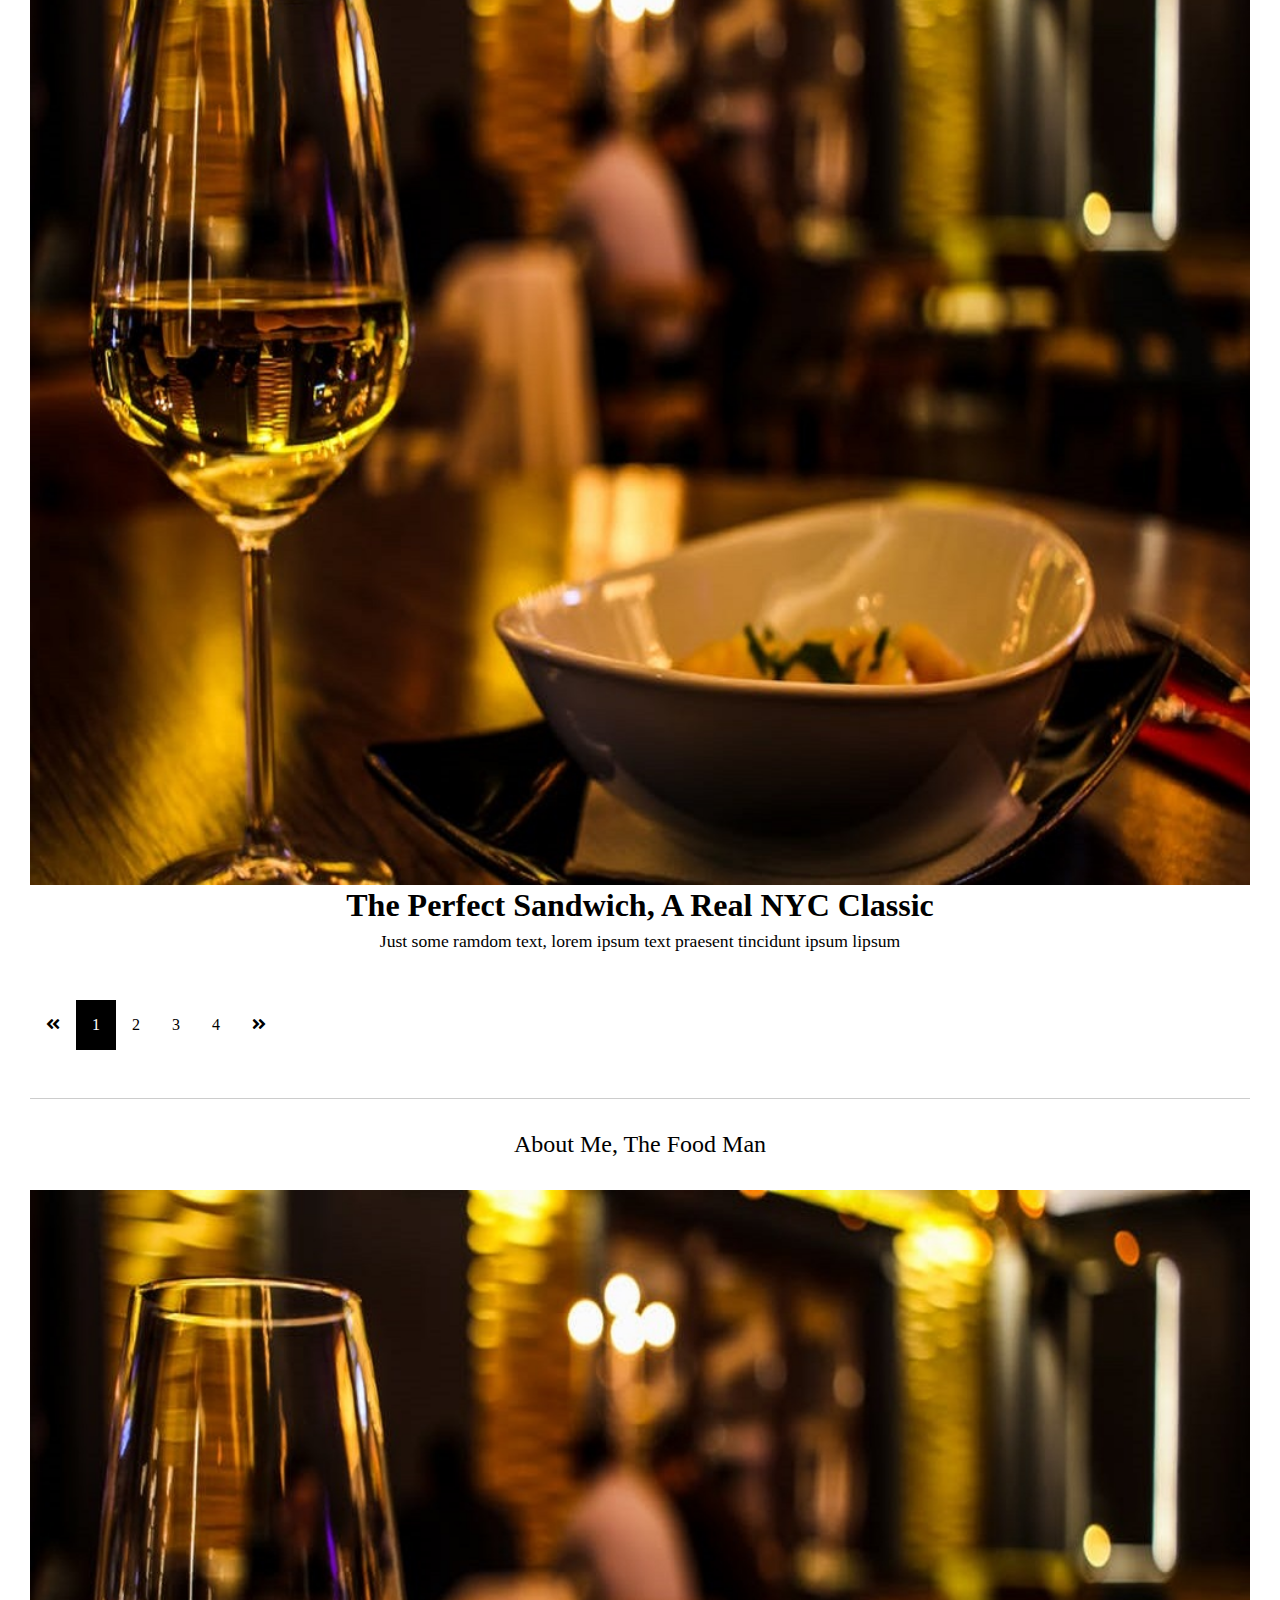
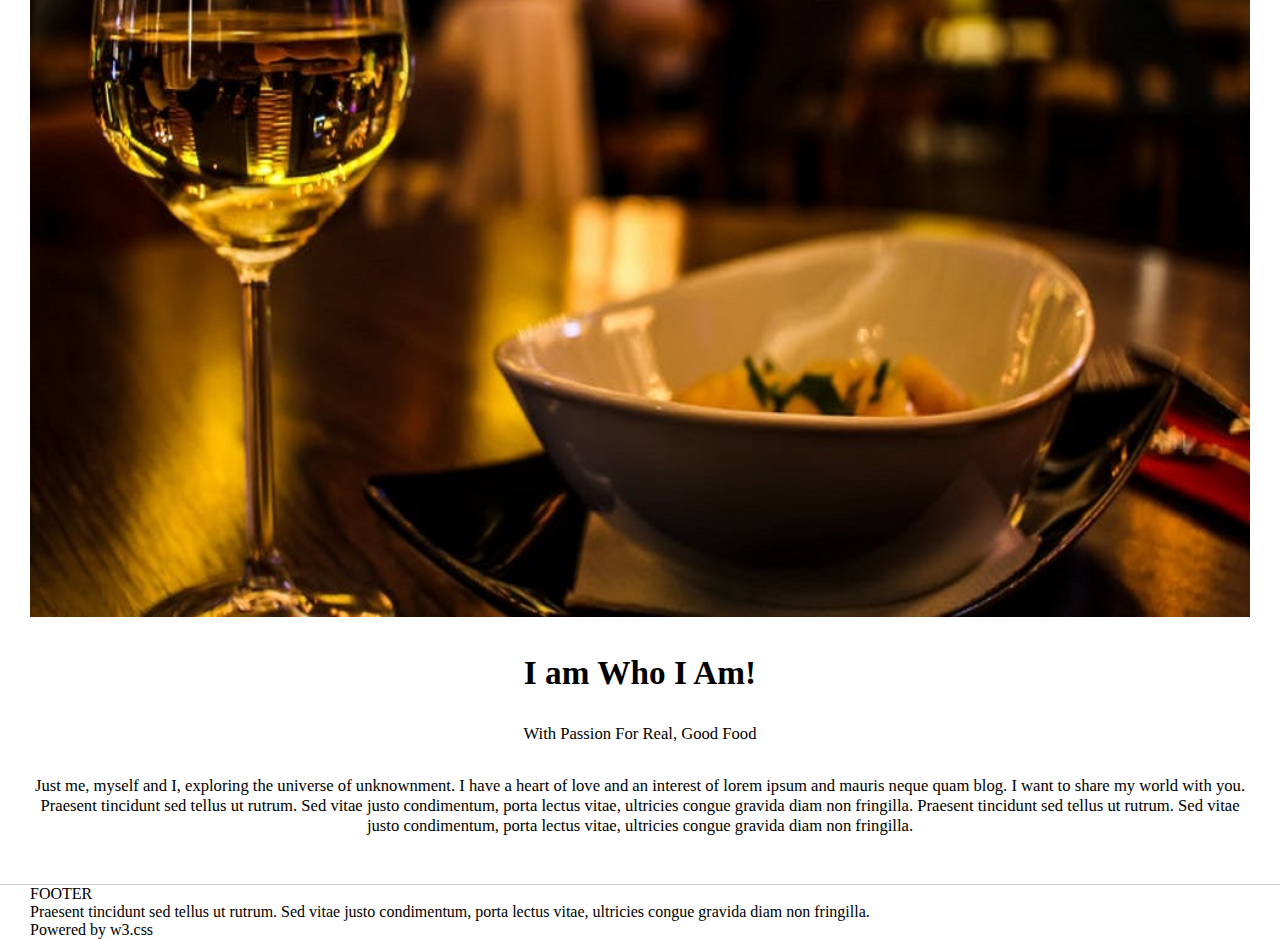
==== commit 8b8a26d1: "updated" ====
--- a/Task 2/index.html
+++ b/Task 2/index.html
@@ -156,13 +156,32 @@
 
 	<section id="about">
 		<div class="container">
-			<p>About Me, The Food Man</p>
+			<p class="about_title">About Me, The Food Man</p>
 
 			<div class="about_img">
 				<img src="assets/img-8.jpeg">
 			</div>
+
+			<div class="about_description">
+				<h1>I am Who I Am!</h1>
+				<p>With Passion For Real, Good Food</p>
+				<p>Just me, myself and I, exploring the universe of unknownment. I have a heart of love and an interest of lorem ipsum and mauris neque quam blog. I want to share my world with you. Praesent tincidunt sed tellus ut rutrum. Sed vitae justo condimentum, porta lectus vitae, ultricies congue gravida diam non fringilla. Praesent tincidunt sed tellus ut rutrum. Sed vitae justo condimentum, porta lectus vitae, ultricies congue gravida diam non fringilla.</p>
+			</div>
 		</div>
 	</section>
 
+	<footer>
+		<div class="container">
+			<div class="footer_content">
+				<div class="footer">
+					<p>FOOTER</p>
+					<p>Praesent tincidunt sed tellus ut rutrum. Sed vitae justo condimentum, porta lectus vitae, ultricies congue gravida diam non fringilla.</p>
+
+					<p>Powered by <span>w3.css</span></p>
+				</div>
+			</div>
+		</div>
+	</footer>
+
 </body>
 </html>--- a/Task 2/css/styles.css
+++ b/Task 2/css/styles.css
@@ -24,7 +24,6 @@
 	margin-left: auto;
 	margin-right: auto;
 }
-
 .container{
 	width: 100%;
 	padding: 0 30px;
@@ -92,4 +91,25 @@
 
 .pagination .active:hover{
 	background: grey;
+}
+
+#about{
+	text-align: center;
+	font-size: 1.04rem;
+	padding-bottom: 3rem;
+	border-bottom: 1px solid rgba(0, 0, 0, 0.2);
+}
+
+#about p,
+#about h1,
+.about_img{
+	margin-top: 2rem;
+}
+
+.about_title{
+	font-size: 1.5rem;
+}
+
+.about_description p{
+	
 }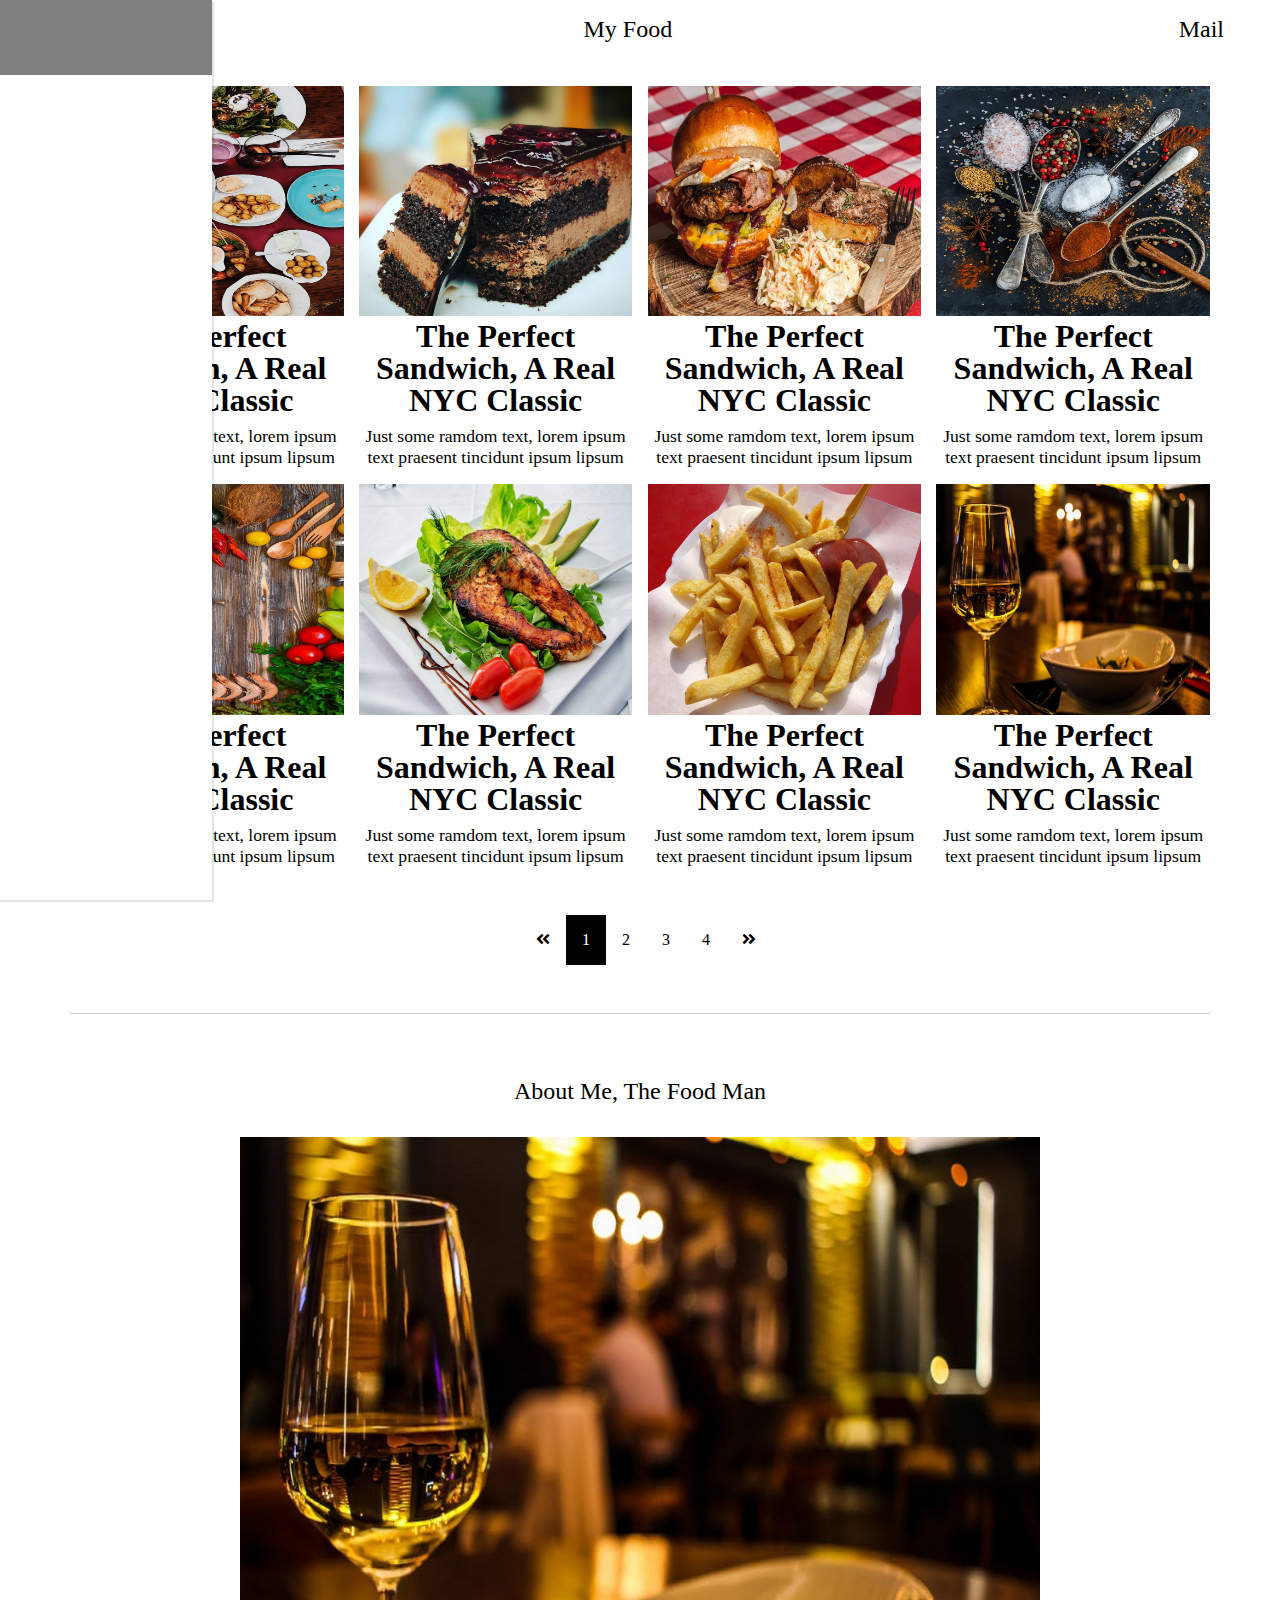
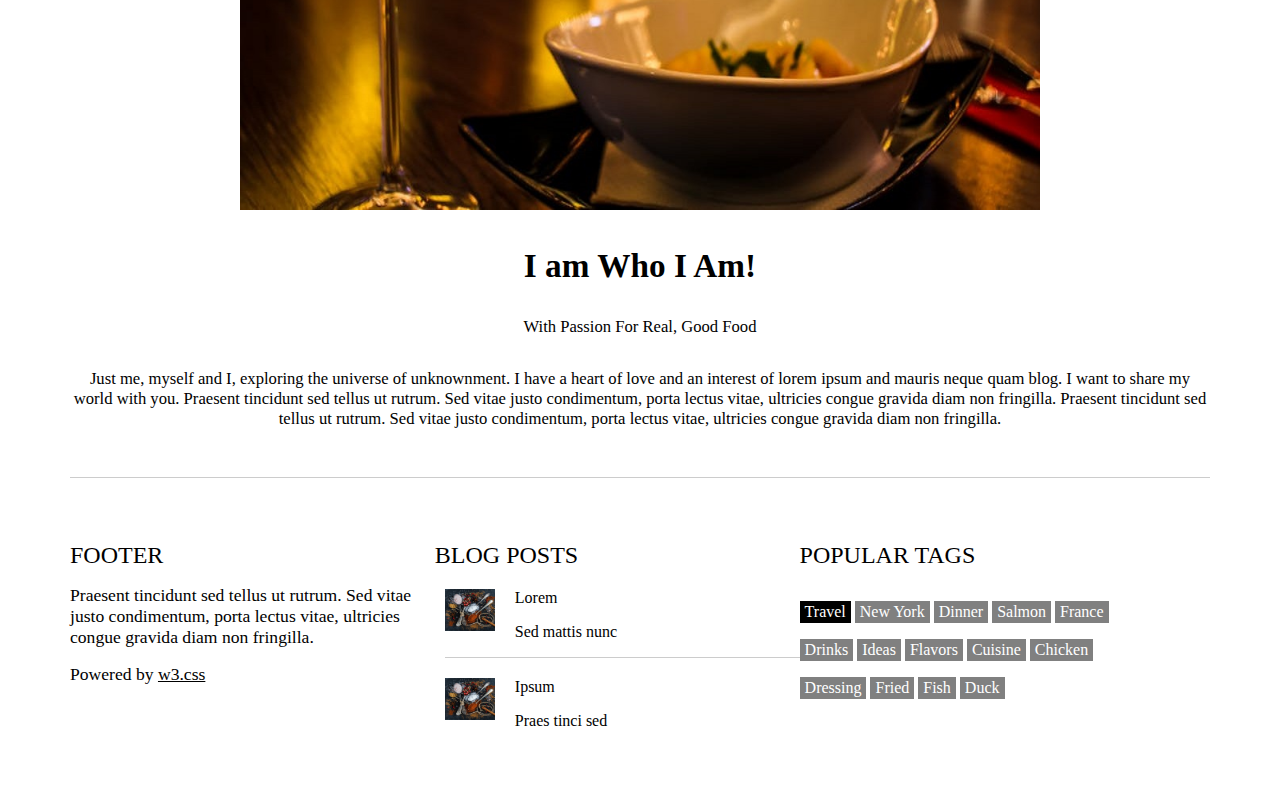
==== commit 77af7c54: "updated" ====
--- a/Task 2/index.html
+++ b/Task 2/index.html
@@ -9,10 +9,18 @@
 </head>
 <body>
 
+	<nav id="nav">
+		<ul class="nav_list">
+			<li onclick="closeMenu()">Close Menu</li>
+			<li><a href="#myFood" onclick="closeMenu()">Food</a></li>
+			<li><a href="#about" onclick="closeMenu()">About</a></li>
+		</ul>
+	</nav>
+
 	<header>
 		<div class="nav">
 			<div class="row">
-				<ul class="hamburger">
+				<ul class="hamburger" onclick="showMenu()">
 					<li><i class="fa fa-bars"></i></li>
 				</ul>
 
@@ -29,143 +37,147 @@
 
 	<section id="myFood">
 		<div class="container">
-			<div class="my_food_content">
-				<div class="food">
-					<div class="food_img">
-						<img src="assets/img-1.jpeg">
-					</div>
-
-					<div class="food_title">
-						<h1>The Perfect Sandwich, A Real NYC Classic</h1>
-					</div>
-
-					<div class="food_description">
-						<p>Just some ramdom text, lorem ipsum text praesent tincidunt ipsum lipsum</p>
-					</div>
-				</div>
-
-				<div class="food">
-					<div class="food_img">
-						<img src="assets/img-2.jpeg">
-					</div>
-
-					<div class="food_title">
-						<h1>The Perfect Sandwich, A Real NYC Classic</h1>
-					</div>
-
-					<div class="food_description">
-						<p>Just some ramdom text, lorem ipsum text praesent tincidunt ipsum lipsum</p>
-					</div>
-				</div>
-
-				<div class="food">
-					<div class="food_img">
-						<img src="assets/img-3.jpeg">
-					</div>
-
-					<div class="food_title">
-						<h1>The Perfect Sandwich, A Real NYC Classic</h1>
-					</div>
-
-					<div class="food_description">
-						<p>Just some ramdom text, lorem ipsum text praesent tincidunt ipsum lipsum</p>
-					</div>
-				</div>
-
-				<div class="food">
-					<div class="food_img">
-						<img src="assets/img-4.jpeg">
-					</div>
-
-					<div class="food_title">
-						<h1>The Perfect Sandwich, A Real NYC Classic</h1>
-					</div>
-
-					<div class="food_description">
-						<p>Just some ramdom text, lorem ipsum text praesent tincidunt ipsum lipsum</p>
-					</div>
-				</div>
-
-				<div class="food">
-					<div class="food_img">
-						<img src="assets/img-5.jpeg">
-					</div>
-
-					<div class="food_title">
-						<h1>The Perfect Sandwich, A Real NYC Classic</h1>
-					</div>
-
-					<div class="food_description">
-						<p>Just some ramdom text, lorem ipsum text praesent tincidunt ipsum lipsum</p>
-					</div>
-				</div>
-
-				<div class="food">
-					<div class="food_img">
-						<img src="assets/img-6.jpeg">
-					</div>
-
-					<div class="food_title">
-						<h1>The Perfect Sandwich, A Real NYC Classic</h1>
-					</div>
-
-					<div class="food_description">
-						<p>Just some ramdom text, lorem ipsum text praesent tincidunt ipsum lipsum</p>
-					</div>
-				</div>
-
-				<div class="food">
-					<div class="food_img">
-						<img src="assets/img-7.jpeg">
-					</div>
-
-					<div class="food_title">
-						<h1>The Perfect Sandwich, A Real NYC Classic</h1>
-					</div>
-
-					<div class="food_description">
-						<p>Just some ramdom text, lorem ipsum text praesent tincidunt ipsum lipsum</p>
-					</div>
-				</div>
-
-				<div class="food">
-					<div class="food_img">
-						<img src="assets/img-8.jpeg">
-					</div>
-
-					<div class="food_title">
-						<h1>The Perfect Sandwich, A Real NYC Classic</h1>
-					</div>
-
-					<div class="food_description">
-						<p>Just some ramdom text, lorem ipsum text praesent tincidunt ipsum lipsum</p>
-					</div>
-				</div>
-			</div>
-
-			<ul class="pagination">
-				<li class="page"><i class="fa fa-angle-double-left"></i><li>
-				<li class="page active">1<li>
-				<li class="page">2<li>
-				<li class="page">3<li>
-				<li class="page">4<li>
-				<li class="page"><i class="fa fa-angle-double-right"></i><li>
-			</ul>
+			<div class="food_all">
+				<div class="my_food_content">
+					<div class="food">
+						<div class="food_img">
+							<img src="assets/img-1.jpeg">
+						</div>
+
+						<div class="food_title">
+							<h1>The Perfect Sandwich, A Real NYC Classic</h1>
+						</div>
+
+						<div class="food_description">
+							<p>Just some ramdom text, lorem ipsum text praesent tincidunt ipsum lipsum</p>
+						</div>
+					</div>
+
+					<div class="food">
+						<div class="food_img">
+							<img src="assets/img-2.jpeg">
+						</div>
+
+						<div class="food_title">
+							<h1>The Perfect Sandwich, A Real NYC Classic</h1>
+						</div>
+
+						<div class="food_description">
+							<p>Just some ramdom text, lorem ipsum text praesent tincidunt ipsum lipsum</p>
+						</div>
+					</div>
+
+					<div class="food">
+						<div class="food_img">
+							<img src="assets/img-3.jpeg">
+						</div>
+
+						<div class="food_title">
+							<h1>The Perfect Sandwich, A Real NYC Classic</h1>
+						</div>
+
+						<div class="food_description">
+							<p>Just some ramdom text, lorem ipsum text praesent tincidunt ipsum lipsum</p>
+						</div>
+					</div>
+
+					<div class="food">
+						<div class="food_img">
+							<img src="assets/img-4.jpeg">
+						</div>
+
+						<div class="food_title">
+							<h1>The Perfect Sandwich, A Real NYC Classic</h1>
+						</div>
+
+						<div class="food_description">
+							<p>Just some ramdom text, lorem ipsum text praesent tincidunt ipsum lipsum</p>
+						</div>
+					</div>
+
+					<div class="food">
+						<div class="food_img">
+							<img src="assets/img-5.jpeg">
+						</div>
+
+						<div class="food_title">
+							<h1>The Perfect Sandwich, A Real NYC Classic</h1>
+						</div>
+
+						<div class="food_description">
+							<p>Just some ramdom text, lorem ipsum text praesent tincidunt ipsum lipsum</p>
+						</div>
+					</div>
+
+					<div class="food">
+						<div class="food_img">
+							<img src="assets/img-6.jpeg">
+						</div>
+
+						<div class="food_title">
+							<h1>The Perfect Sandwich, A Real NYC Classic</h1>
+						</div>
+
+						<div class="food_description">
+							<p>Just some ramdom text, lorem ipsum text praesent tincidunt ipsum lipsum</p>
+						</div>
+					</div>
+
+					<div class="food">
+						<div class="food_img">
+							<img src="assets/img-7.jpeg">
+						</div>
+
+						<div class="food_title">
+							<h1>The Perfect Sandwich, A Real NYC Classic</h1>
+						</div>
+
+						<div class="food_description">
+							<p>Just some ramdom text, lorem ipsum text praesent tincidunt ipsum lipsum</p>
+						</div>
+					</div>
+
+					<div class="food">
+						<div class="food_img">
+							<img src="assets/img-8.jpeg">
+						</div>
+
+						<div class="food_title">
+							<h1>The Perfect Sandwich, A Real NYC Classic</h1>
+						</div>
+
+						<div class="food_description">
+							<p>Just some ramdom text, lorem ipsum text praesent tincidunt ipsum lipsum</p>
+						</div>
+					</div>
+				</div>
+
+				<ul class="pagination">
+					<li class="page"><i class="fa fa-angle-double-left"></i><li>
+					<li class="page active">1<li>
+					<li class="page">2<li>
+					<li class="page">3<li>
+					<li class="page">4<li>
+					<li class="page"><i class="fa fa-angle-double-right"></i><li>
+				</ul>
+			</div>
 		</div>
 	</section>
 
 	<section id="about">
 		<div class="container">
-			<p class="about_title">About Me, The Food Man</p>
-
-			<div class="about_img">
-				<img src="assets/img-8.jpeg">
-			</div>
-
-			<div class="about_description">
-				<h1>I am Who I Am!</h1>
-				<p>With Passion For Real, Good Food</p>
-				<p>Just me, myself and I, exploring the universe of unknownment. I have a heart of love and an interest of lorem ipsum and mauris neque quam blog. I want to share my world with you. Praesent tincidunt sed tellus ut rutrum. Sed vitae justo condimentum, porta lectus vitae, ultricies congue gravida diam non fringilla. Praesent tincidunt sed tellus ut rutrum. Sed vitae justo condimentum, porta lectus vitae, ultricies congue gravida diam non fringilla.</p>
+			<div class="about_all">
+				<p class="about_title">About Me, The Food Man</p>
+
+				<div class="about_img">
+					<img src="assets/img-8.jpeg">
+				</div>
+
+				<div class="about_description">
+					<h1>I am Who I Am!</h1>
+					<p>With Passion For Real, Good Food</p>
+					<p>Just me, myself and I, exploring the universe of unknownment. I have a heart of love and an interest of lorem ipsum and mauris neque quam blog. I want to share my world with you. Praesent tincidunt sed tellus ut rutrum. Sed vitae justo condimentum, porta lectus vitae, ultricies congue gravida diam non fringilla. Praesent tincidunt sed tellus ut rutrum. Sed vitae justo condimentum, porta lectus vitae, ultricies congue gravida diam non fringilla.</p>
+				</div>
 			</div>
 		</div>
 	</section>
@@ -179,9 +191,58 @@
 
 					<p>Powered by <span>w3.css</span></p>
 				</div>
+
+				<div class="blog">
+					<p>BLOG POSTS</p>
+
+					<div class="post">
+						<div class="post_img">
+							<img src="assets/img-4.jpeg">
+						</div>
+
+						<div class="post_comments">
+							<p>Lorem</p>
+							<p>Sed mattis nunc</p>
+						</div>
+					</div>
+
+					<div class="post">
+						<div class="post_img">
+							<img src="assets/img-4.jpeg">
+						</div>
+
+						<div class="post_comments">
+							<p>Ipsum</p>
+							<p>Praes tinci sed</p>
+						</div>
+					</div>
+
+				</div>
+
+				<div class="tags">
+					<p>POPULAR TAGS</p>
+
+					<ul class="tag_list">
+						<li class="active">travel</li>
+						<li>new york</li>
+						<li>dinner</li>
+						<li>salmon</li>
+						<li>france</li>
+						<li>drinks</li>
+						<li>ideas</li>
+						<li>flavors</li>
+						<li>cuisine</li>
+						<li>chicken</li>
+						<li>dressing</li>
+						<li>fried</li>
+						<li>fish</li>
+						<li>duck</li>
+					</ul>
+				</div>
 			</div>
 		</div>
 	</footer>
 
+	<script src="js/script.js"></script>
 </body>
 </html>--- a/Task 2/css/styles.css
+++ b/Task 2/css/styles.css
@@ -11,6 +11,51 @@
 	list-style: none;
 }
 
+nav{
+	position: fixed;
+	top: 0;
+	left: 0;
+	bottom: 0;
+	background: #fff;
+	width: 40%;
+	z-index: 3;
+	margin-left: -300px;
+	transition: .5s;
+	box-shadow: 2px 2px 1px rgba(0, 0, 0, 0.1);
+}
+
+nav li{
+	cursor: pointer;
+	font-size: 1.5rem;
+}
+
+nav li:first-child{
+	padding: 1.5rem;
+}
+
+nav li a{
+	display: block;
+	padding: 1.5rem;
+	text-decoration: none;
+	color: #000;
+}
+
+nav li:hover{
+	background: grey;
+}
+
+/*Responsiveness*/
+
+@media (min-width: 772px){
+	nav{
+		width: 40%;
+	}
+}
+
+/*End Responsiveness*/
+
+/*Section: Header*/
+
 header{
 	position: fixed;
 	top: 0;
@@ -47,6 +92,23 @@
 	background: grey;
 }
 
+/*Responsiveness*/
+
+@media (min-width: 900px){
+	.nav,
+	.container{
+		max-width: 1200px;
+	}
+}
+
+/*End Responsiveness*/
+
+/*Section: My Food*/
+
+.food_all{
+	border-bottom: 1px solid rgba(0, 0, 0, 0.2);
+}
+
 .my_food_content{
 	padding-top: 70px;
 	text-align: center;
@@ -71,12 +133,36 @@
 	font-size: 1.1rem;
 }
 
+/*Responsiveness*/
+
+@media (min-width: 600px){
+	.my_food_content{
+		display: flex;
+		justify-content: space-between;
+		flex-wrap: wrap;
+	}
+
+	.food{
+		width: 24%;
+	}
+
+	.food_img,
+	img{
+		height: auto;
+	}
+}
+
+
+/*End Responsiveness*/
 .pagination{
 	display: flex;
 	text-align: center;
 	align-items: center;
 	padding: 3rem 0;
-	border-bottom: 1px solid rgba(0, 0, 0, 0.2);
+	
+	width: 240px;
+	margin-left: auto;
+	margin-right: auto;
 }
 
 .page{
@@ -93,11 +179,17 @@
 	background: grey;
 }
 
+/*Section: About*/
+
 #about{
 	text-align: center;
 	font-size: 1.04rem;
+	padding-top: 2rem;
+}
+
+.about_all{
+	border-bottom: 1px solid rgba(0, 0, 0, 0.2);
 	padding-bottom: 3rem;
-	border-bottom: 1px solid rgba(0, 0, 0, 0.2);
 }
 
 #about p,
@@ -110,6 +202,98 @@
 	font-size: 1.5rem;
 }
 
-.about_description p{
-	
-}+/*Responsiveness*/
+
+@media (min-width: 900px){
+	.about_img{
+		width: 800px;
+		height: auto;
+		margin-left: auto;
+		margin-right: auto;
+	}
+}
+
+/*End Responsiveness*/
+
+.footer_content{
+	margin: 3rem 0;
+}
+
+.footer_content p{
+	margin: 1rem 0;
+}
+
+.footer{
+	font-size: 1.1rem;
+}
+
+.footer p:first-child{
+	font-size: 1.5rem;
+}
+
+span{
+	text-decoration: underline;
+	cursor: pointer;
+}
+
+.blog > p{
+	font-size: 1.5rem;
+}
+
+.post{
+	display: flex;
+	margin-top: 20px;
+	margin-left: 10px;
+}
+
+.blog > div:nth-child(2){
+	border-bottom: 1px solid rgba(0, 0, 0, 0.2);
+}
+
+.post_img{
+	width: 50px;
+	height: 50px;
+}
+
+.post_comments p{
+	margin-top: 0;
+	margin-left: 20px;
+}
+
+.tags p{
+	font-size: 1.5rem;
+}
+
+.tag_list{
+	display: flex;
+	flex-wrap: wrap;
+}
+
+.tag_list li{
+	padding: 2px 5px;
+	background: grey;
+	margin-top: 1rem;
+	margin-right: 4px;
+	text-transform: capitalize;
+	color: #fff;
+}
+
+.tag_list li.active{
+	background: #000;
+}
+
+/*Responsiveness*/
+
+@media (min-width: 600px){
+	.footer_content{
+		display: flex;
+	}
+
+	.footer,
+	.blog,
+	.tags{
+		width: 32%;
+	}
+}
+
+/*End Responsiveness*/